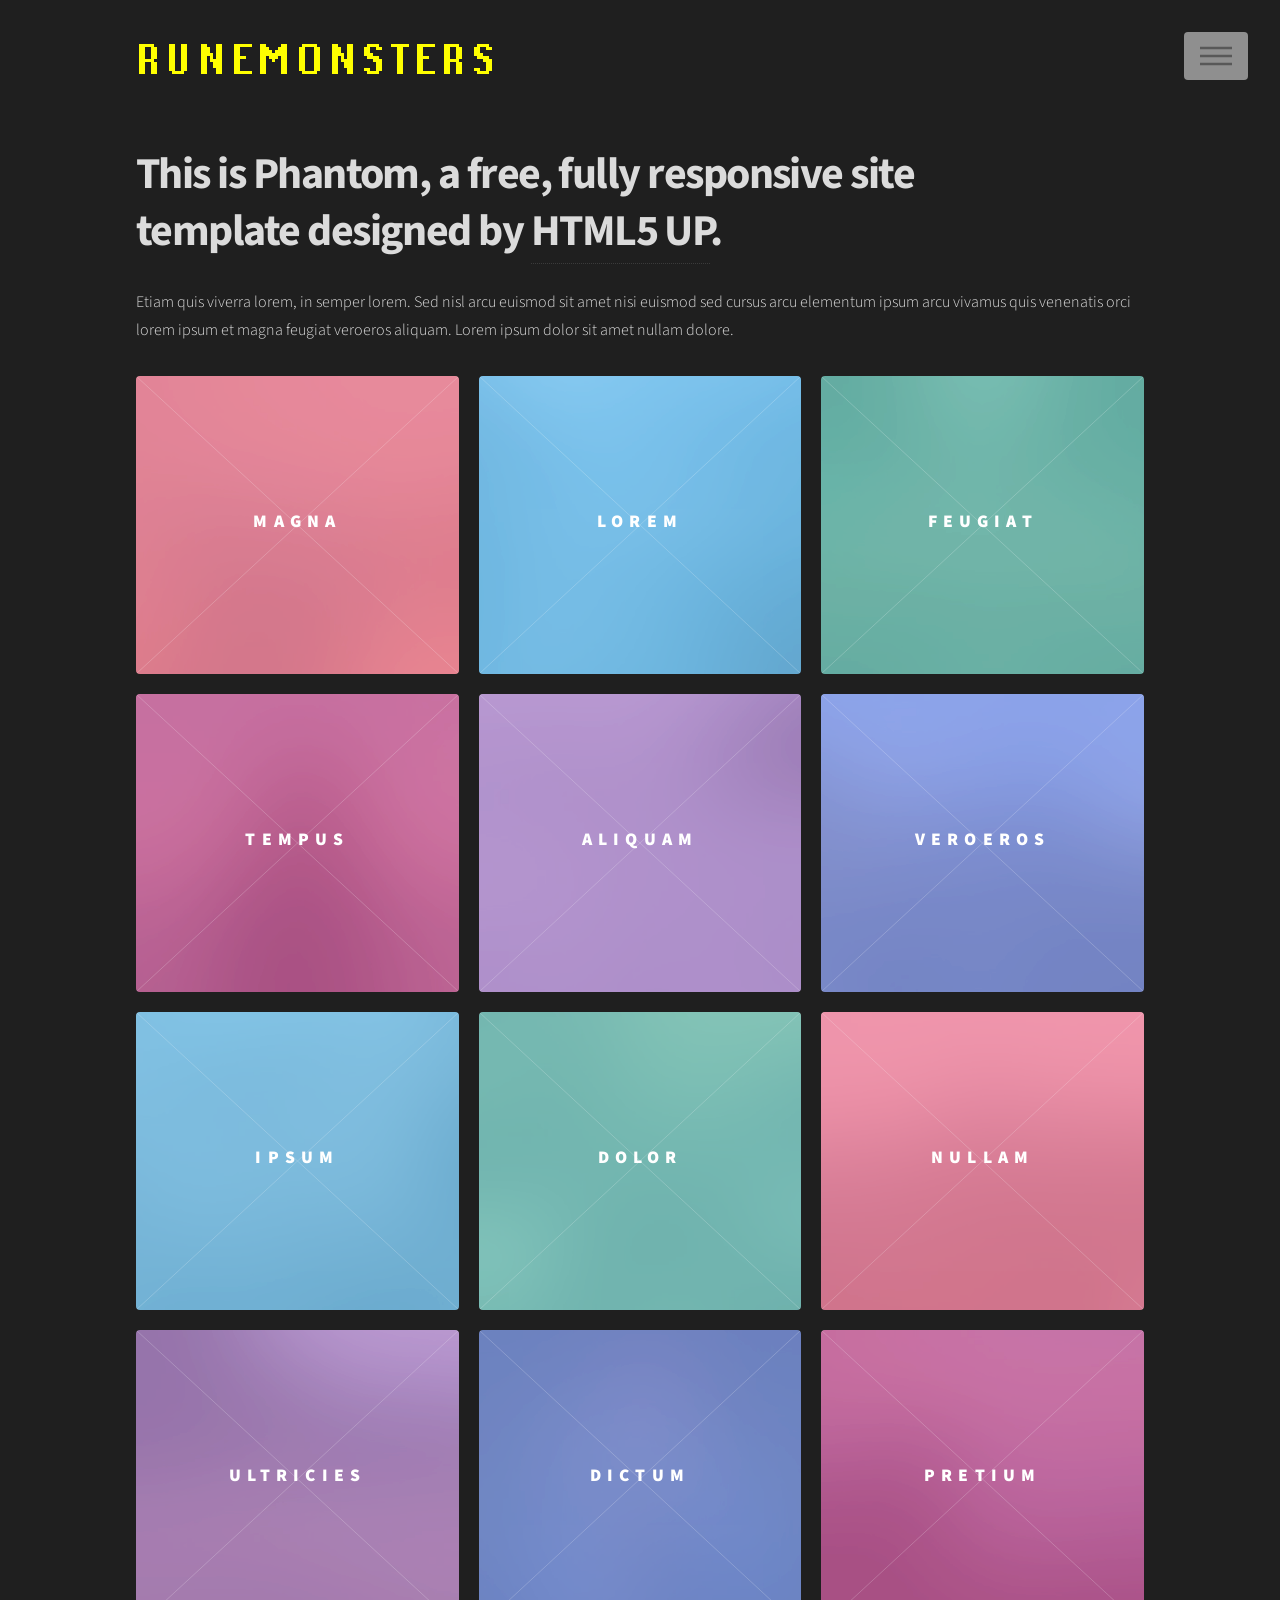
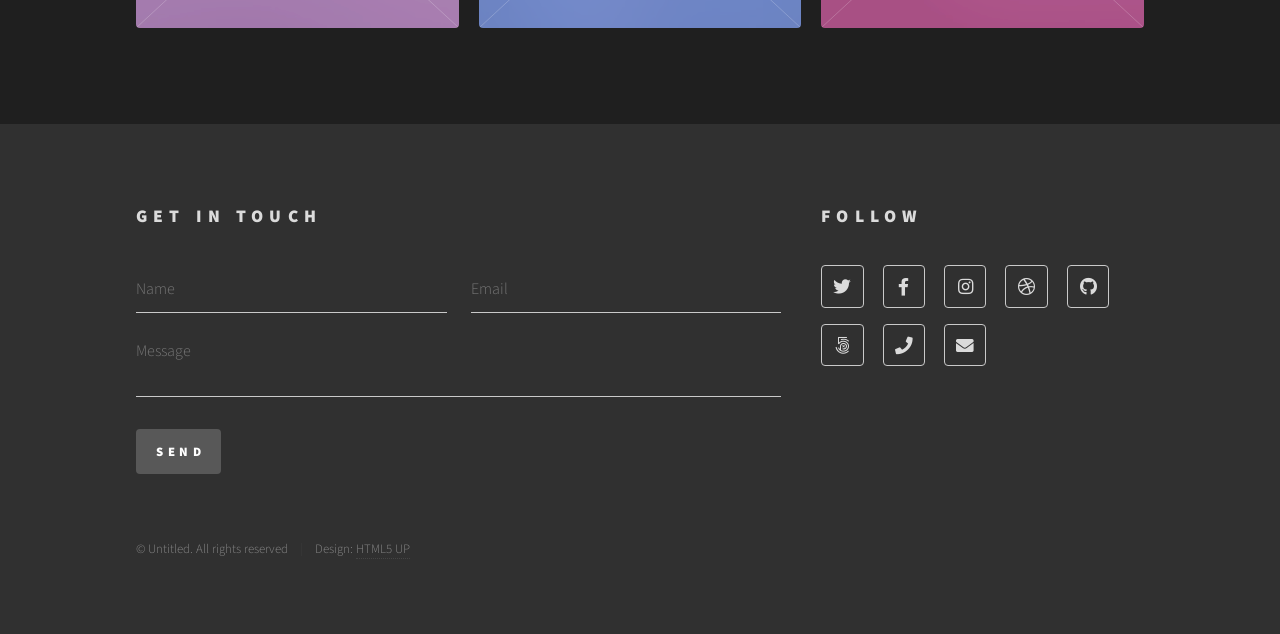
==== cardbrowser.html @ fc9792c1 "test github pages serving without .html extensions" ====
<!DOCTYPE HTML>
<!--
	Phantom by HTML5 UP
	html5up.net | @ajlkn
	Free for personal and commercial use under the CCA 3.0 license (html5up.net/license)
-->
<html>
	<head>
		<title>RuneMonsters OSRS - Cards</title>
		<meta charset="utf-8" />
		<meta name="viewport" content="width=device-width, initial-scale=1, user-scalable=no" />
		<link rel="stylesheet" href="assets/css/main.css" />
		<noscript><link rel="stylesheet" href="assets/css/noscript.css" /></noscript>
	</head>
	<body class="is-preload">
		<!-- Wrapper -->
			<div id="wrapper">

				<!-- Header -->
					<header id="header">
						<div class="inner">

							<!-- Logo -->
								<a href="index.html" class="logo">
									<span class="title">RuneMonsters</span>
								</a>

							<!-- Nav -->
								<nav>
									<ul>
										<li><a href="#menu">Menu</a></li>
									</ul>
								</nav>

						</div>
					</header>

				<!-- Menu -->
					<nav id="menu">
						<h2>Menu</h2>
						<ul>
							<li><a href="index">Home</a></li>
							<li><a href="rulebook">Official Rulebook</a></li>
							<li><a href="cards">Card Browser</a></li>
							<li><a href="generic">Consequat dolor</a></li>
							<li><a href="elements">Elements</a></li>
						</ul>
					</nav>

				<!-- Main -->
					<div id="main">
						<div class="inner">
							<header>
								<h1>This is Phantom, a free, fully responsive site<br />
								template designed by <a href="http://html5up.net">HTML5 UP</a>.</h1>
								<p>Etiam quis viverra lorem, in semper lorem. Sed nisl arcu euismod sit amet nisi euismod sed cursus arcu elementum ipsum arcu vivamus quis venenatis orci lorem ipsum et magna feugiat veroeros aliquam. Lorem ipsum dolor sit amet nullam dolore.</p>
							</header>
							<section class="tiles">
								<article class="style1">
									<span class="image">
										<img src="images/pic01.jpg" alt="" />
									</span>
									<a href="generic.html">
										<h2>Magna</h2>
										<div class="content">
											<p>Sed nisl arcu euismod sit amet nisi lorem etiam dolor veroeros et feugiat.</p>
										</div>
									</a>
								</article>
								<article class="style2">
									<span class="image">
										<img src="images/pic02.jpg" alt="" />
									</span>
									<a href="generic.html">
										<h2>Lorem</h2>
										<div class="content">
											<p>Sed nisl arcu euismod sit amet nisi lorem etiam dolor veroeros et feugiat.</p>
										</div>
									</a>
								</article>
								<article class="style3">
									<span class="image">
										<img src="images/pic03.jpg" alt="" />
									</span>
									<a href="generic.html">
										<h2>Feugiat</h2>
										<div class="content">
											<p>Sed nisl arcu euismod sit amet nisi lorem etiam dolor veroeros et feugiat.</p>
										</div>
									</a>
								</article>
								<article class="style4">
									<span class="image">
										<img src="images/pic04.jpg" alt="" />
									</span>
									<a href="generic.html">
										<h2>Tempus</h2>
										<div class="content">
											<p>Sed nisl arcu euismod sit amet nisi lorem etiam dolor veroeros et feugiat.</p>
										</div>
									</a>
								</article>
								<article class="style5">
									<span class="image">
										<img src="images/pic05.jpg" alt="" />
									</span>
									<a href="generic.html">
										<h2>Aliquam</h2>
										<div class="content">
											<p>Sed nisl arcu euismod sit amet nisi lorem etiam dolor veroeros et feugiat.</p>
										</div>
									</a>
								</article>
								<article class="style6">
									<span class="image">
										<img src="images/pic06.jpg" alt="" />
									</span>
									<a href="generic.html">
										<h2>Veroeros</h2>
										<div class="content">
											<p>Sed nisl arcu euismod sit amet nisi lorem etiam dolor veroeros et feugiat.</p>
										</div>
									</a>
								</article>
								<article class="style2">
									<span class="image">
										<img src="images/pic07.jpg" alt="" />
									</span>
									<a href="generic.html">
										<h2>Ipsum</h2>
										<div class="content">
											<p>Sed nisl arcu euismod sit amet nisi lorem etiam dolor veroeros et feugiat.</p>
										</div>
									</a>
								</article>
								<article class="style3">
									<span class="image">
										<img src="images/pic08.jpg" alt="" />
									</span>
									<a href="generic.html">
										<h2>Dolor</h2>
										<div class="content">
											<p>Sed nisl arcu euismod sit amet nisi lorem etiam dolor veroeros et feugiat.</p>
										</div>
									</a>
								</article>
								<article class="style1">
									<span class="image">
										<img src="images/pic09.jpg" alt="" />
									</span>
									<a href="generic.html">
										<h2>Nullam</h2>
										<div class="content">
											<p>Sed nisl arcu euismod sit amet nisi lorem etiam dolor veroeros et feugiat.</p>
										</div>
									</a>
								</article>
								<article class="style5">
									<span class="image">
										<img src="images/pic10.jpg" alt="" />
									</span>
									<a href="generic.html">
										<h2>Ultricies</h2>
										<div class="content">
											<p>Sed nisl arcu euismod sit amet nisi lorem etiam dolor veroeros et feugiat.</p>
										</div>
									</a>
								</article>
								<article class="style6">
									<span class="image">
										<img src="images/pic11.jpg" alt="" />
									</span>
									<a href="generic.html">
										<h2>Dictum</h2>
										<div class="content">
											<p>Sed nisl arcu euismod sit amet nisi lorem etiam dolor veroeros et feugiat.</p>
										</div>
									</a>
								</article>
								<article class="style4">
									<span class="image">
										<img src="images/pic12.jpg" alt="" />
									</span>
									<a href="generic.html">
										<h2>Pretium</h2>
										<div class="content">
											<p>Sed nisl arcu euismod sit amet nisi lorem etiam dolor veroeros et feugiat.</p>
										</div>
									</a>
								</article>
							</section>
						</div>
					</div>

				<!-- Footer -->
					<footer id="footer">
						<div class="inner">
							<section>
								<h2>Get in touch</h2>
								<form method="post" action="#">
									<div class="fields">
										<div class="field half">
											<input type="text" name="name" id="name" placeholder="Name" />
										</div>
										<div class="field half">
											<input type="email" name="email" id="email" placeholder="Email" />
										</div>
										<div class="field">
											<textarea name="message" id="message" placeholder="Message"></textarea>
										</div>
									</div>
									<ul class="actions">
										<li><input type="submit" value="Send" class="primary" /></li>
									</ul>
								</form>
							</section>
							<section>
								<h2>Follow</h2>
								<ul class="icons">
									<li><a href="#" class="icon brands style2 fa-twitter"><span class="label">Twitter</span></a></li>
									<li><a href="#" class="icon brands style2 fa-facebook-f"><span class="label">Facebook</span></a></li>
									<li><a href="#" class="icon brands style2 fa-instagram"><span class="label">Instagram</span></a></li>
									<li><a href="#" class="icon brands style2 fa-dribbble"><span class="label">Dribbble</span></a></li>
									<li><a href="#" class="icon brands style2 fa-github"><span class="label">GitHub</span></a></li>
									<li><a href="#" class="icon brands style2 fa-500px"><span class="label">500px</span></a></li>
									<li><a href="#" class="icon solid style2 fa-phone"><span class="label">Phone</span></a></li>
									<li><a href="#" class="icon solid style2 fa-envelope"><span class="label">Email</span></a></li>
								</ul>
							</section>
							<ul class="copyright">
								<li>&copy; Untitled. All rights reserved</li><li>Design: <a href="http://html5up.net">HTML5 UP</a></li>
							</ul>
						</div>
					</footer>

			</div>

		<!-- Scripts -->
			<script src="assets/js/jquery.min.js"></script>
			<script src="assets/js/browser.min.js"></script>
			<script src="assets/js/breakpoints.min.js"></script>
			<script src="assets/js/util.js"></script>
			<script src="assets/js/main.js"></script>

	</body>
</html>
---- assets/css/main.css ----
@import url(fontawesome-all.min.css);
@import url("https://fonts.googleapis.com/css?family=Source+Sans+Pro:300,700,900");

@font-face {
  font-family: runescape;
  src: url(../webfonts/runescape.ttf);
}

@font-face {
  font-family: runescapeBold;
  src: url(../webfonts/runescape_bold.ttf);
}

/*
	Phantom by HTML5 UP
	html5up.net | @ajlkn
	Free for personal and commercial use under the CCA 3.0 license (html5up.net/license)
*/

html, body, div, span, applet, object,
iframe, h1, h2, h3, h4, h5, h6, p, blockquote,
pre, a, abbr, acronym, address, big, cite,
code, del, dfn, em, img, ins, kbd, q, s, samp,
small, strike, strong, sub, sup, tt, var, b,
u, i, center, dl, dt, dd, ol, ul, li, fieldset,
form, label, legend, table, caption, tbody,
tfoot, thead, tr, th, td, article, aside,
canvas, details, embed, figure, figcaption,
footer, header, hgroup, menu, nav, output, ruby,
section, summary, time, mark, audio, video {
	margin: 0;
	padding: 0;
	border: 0;
	font-size: 100%;
	font: inherit;
	vertical-align: baseline;}

article, aside, details, figcaption, figure,
footer, header, hgroup, menu, nav, section {
	display: block;}

body {
	line-height: 1;
}

ol, ul {
	list-style: none;
}

blockquote, q {
	quotes: none;
}

	blockquote:before, blockquote:after, q:before, q:after {
		content: '';
		content: none;
	}

table {
	border-collapse: collapse;
	border-spacing: 0;
}

body {
	-webkit-text-size-adjust: none;
}

mark {
	background-color: transparent;
	color: inherit;
}

input::-moz-focus-inner {
	border: 0;
	padding: 0;
}

input, select, textarea {
	-moz-appearance: none;
	-webkit-appearance: none;
	-ms-appearance: none;
	appearance: none;
}

/* Basic */

	@-ms-viewport {
		width: device-width;
	}

	body {
		-ms-overflow-style: scrollbar;
	}

	@media screen and (max-width: 480px) {

		html, body {
			min-width: 320px;
		}

	}

	html {
		box-sizing: border-box;
	}

	*, *:before, *:after {
		box-sizing: inherit;
	}

	body {
		background: #1f1f1f;
	}

		body.is-preload *, body.is-preload *:before, body.is-preload *:after {
			-moz-animation: none !important;
			-webkit-animation: none !important;
			-ms-animation: none !important;
			animation: none !important;
			-moz-transition: none !important;
			-webkit-transition: none !important;
			-ms-transition: none !important;
			transition: none !important;
		}

/* Type */

	body, input, select, textarea {
		/* color: #585858; */
		color: #dbdbdb;
		font-family: "Source Sans Pro", Helvetica, sans-serif;
		font-size: 16pt;
		font-weight: 300;
		line-height: 1.75;
	}

		@media screen and (max-width: 1680px) {

			body, input, select, textarea {
				font-size: 14pt;
			}

		}

		@media screen and (max-width: 1280px) {

			body, input, select, textarea {
				font-size: 12pt;
			}

		}

	a {
		-moz-transition: border-bottom-color 0.2s ease, color 0.2s ease;
		-webkit-transition: border-bottom-color 0.2s ease, color 0.2s ease;
		-ms-transition: border-bottom-color 0.2s ease, color 0.2s ease;
		transition: border-bottom-color 0.2s ease, color 0.2s ease;
		text-decoration: none;
		color: #585858;
		border-bottom: dotted 1px rgba(88, 88, 88, 0.5);
	}

		a:hover {
			border-bottom-color: transparent;
			color: #ffff00 !important;
		}

	strong, b {
		font-weight: 900;
	}

	em, i {
		font-style: italic;
	}

	p {
		margin: 0 0 2em 0;
	}

	h1 {
		font-size: 2.75em;
		font-weight: 700;
		line-height: 1.3;
		margin: 0 0 1em 0;
		letter-spacing: -0.035em;
	}

		h1 a {
			color: inherit;
		}

		@media screen and (max-width: 736px) {

			h1 {
				font-size: 2em;
				margin: 0 0 1em 0;
			}

		}

		@media screen and (max-width: 360px) {

			h1 {
				font-size: 1.75em;
			}

		}

	h2, h3, h4, h5, h6 {
		font-weight: 900;
		line-height: 1.5;
		margin: 0 0 2em 0;
		text-transform: uppercase;
		letter-spacing: 0.35em;
	}

		h2 a, h3 a, h4 a, h5 a, h6 a {
			color: inherit;
		}

	h2 {
		font-size: 1.1em;
	}

	h3 {
		font-size: 1em;
	}

	h4 {
		font-size: 0.8em;
	}

	h5 {
		font-size: 0.8em;
	}

	h6 {
		font-size: 0.8em;
	}

	@media screen and (max-width: 980px) {

		h1 br, h2 br, h3 br, h4 br, h5 br, h6 br {
			display: none;
		}

	}

	@media screen and (max-width: 736px) {

		h2 {
			font-size: 1em;
		}

		h3 {
			font-size: 0.8em;
		}

	}

	sub {
		font-size: 0.8em;
		position: relative;
		top: 0.5em;
	}

	sup {
		font-size: 0.8em;
		position: relative;
		top: -0.5em;
	}

	blockquote {
		border-left: solid 4px #c9c9c9;
		font-style: italic;
		margin: 0 0 2em 0;
		padding: 0.5em 0 0.5em 2em;
	}

	code {
		background: rgba(144, 144, 144, 0.075);
		border-radius: 4px;
		border: solid 1px #c9c9c9;
		font-family: "Courier New", monospace;
		font-size: 0.9em;
		margin: 0 0.25em;
		padding: 0.25em 0.65em;
	}

	pre {
		-webkit-overflow-scrolling: touch;
		font-family: "Courier New", monospace;
		font-size: 0.9em;
		margin: 0 0 2em 0;
	}

		pre code {
			display: block;
			line-height: 1.75;
			padding: 1em 1.5em;
			overflow-x: auto;
		}

	hr {
		border: 0;
		border-bottom: solid 1px #c9c9c9;
		margin: 2em 0;
	}

		hr.major {
			margin: 3em 0;
		}

	.align-left {
		text-align: left;
	}

	.align-center {
		text-align: center;
	}

	.align-right {
		text-align: right;
	}

/* Row */

	.rulebook-contents h1 {
		font-family: runescapeBold;
		color: #ffff00;
		margin-bottom: 0;
	}

	.rulebook-contents h2 {
		font-family: runescape;
		color: #ffff00;
		margin: 0;
		padding: 1em 0 1em;
	}

	.rulebook-contents h3 {
		font-family: runescape;
		color: #ffff00;
		margin: 0;
		padding: 0.5em 0 0.5em;
	}

	.rulebook-contents h4 {
		font-family: runescape;
		color: #ffff00;
		margin: 0;
		padding: 0.5em 0 0.5em;
	}

	.rulebook-contents a {
		color: #ffff00;
	}

	.rulebook-contents a:hover {
		color: #a8a800 !important;
	}

	.nav-col {
		background-color: #303030;
		border-right: 5px solid #dbdbdb;
	}

	@media screen and (max-width: 736px) {
		.rulebook-contents {
			padding: 0 1.25em 0 2.3em !important;
			width: 100% !important;
		}
		.nav-col {
			display: none;
		}
	}

	.nav-col .nav-items {
		margin: 1em 2em;
		top: 2em;
		position: sticky;
	}

	.nav-items li {
		color: #dbdbdb;
		width: 100%;
		height: 100%;
	}

	.nav-items li span {
		display: flex;
	}

	.nav-items li a {
		color: #dbdbdb;
		display: inline-block;
		width: 100%;
	}

	.toggleButton {
		display: inline !important;
		right: 0;
		width: auto !important;
	}

	.sublist {
		margin: 0.5em 0 0 2em;
	}

	.row {
		display: flex;
		flex-wrap: wrap;
		box-sizing: border-box;
		align-items: stretch;
	}

		.row > * {
			box-sizing: border-box;
		}

		.row.gtr-uniform > * > :last-child {
			margin-bottom: 0;
		}

		.row.aln-left {
			justify-content: flex-start;
		}

		.row.aln-center {
			justify-content: center;
		}

		.row.aln-right {
			justify-content: flex-end;
		}

		.row.aln-top {
			align-items: flex-start;
		}

		.row.aln-middle {
			align-items: center;
		}

		.row.aln-bottom {
			align-items: flex-end;
		}

		.row > .imp {
			order: -1;
		}

		.row > .col-1 {
			width: 8.33333%;
		}

		.row > .off-1 {
			margin-left: 8.33333%;
		}

		.row > .col-2 {
			width: 16.66667%;
		}

		.row > .off-2 {
			margin-left: 16.66667%;
		}

		.row > .col-3 {
			width: 25%;
		}

		.row > .off-3 {
			margin-left: 25%;
		}

		.row > .col-4 {
			width: 33.33333%;
		}

		.row > .off-4 {
			margin-left: 33.33333%;
		}

		.row > .col-5 {
			width: 41.66667%;
		}

		.row > .off-5 {
			margin-left: 41.66667%;
		}

		.row > .col-6 {
			width: 50%;
		}

		.row > .off-6 {
			margin-left: 50%;
		}

		.row > .col-7 {
			width: 58.33333%;
		}

		.row > .off-7 {
			margin-left: 58.33333%;
		}

		.row > .col-8 {
			width: 66.66667%;
		}

		.row > .off-8 {
			margin-left: 66.66667%;
		}

		.row > .col-9 {
			width: 75%;
		}

		.row > .off-9 {
			margin-left: 75%;
		}

		.row > .col-10 {
			width: 83.33333%;
		}

		.row > .off-10 {
			margin-left: 83.33333%;
		}

		.row > .col-11 {
			width: 91.66667%;
		}

		.row > .off-11 {
			margin-left: 91.66667%;
		}

		.row > .col-12 {
			width: 100%;
		}

		.row > .off-12 {
			margin-left: 100%;
		}

		.row.gtr-0 {
			margin-top: 0;
			margin-left: 0em;
		}

			.row.gtr-0 > * {
				padding: 0 0 0 0em;
			}

			.row.gtr-0.gtr-uniform {
				margin-top: 0em;
			}

				.row.gtr-0.gtr-uniform > * {
					padding-top: 0em;
				}

		.row.gtr-25 {
			margin-top: 0;
			margin-left: -0.5em;
		}

			.row.gtr-25 > * {
				padding: 0 0 0 0.5em;
			}

			.row.gtr-25.gtr-uniform {
				margin-top: -0.5em;
			}

				.row.gtr-25.gtr-uniform > * {
					padding-top: 0.5em;
				}

		.row.gtr-50 {
			margin-top: 0;
			margin-left: -1em;
		}

			.row.gtr-50 > * {
				padding: 0 0 0 1em;
			}

			.row.gtr-50.gtr-uniform {
				margin-top: -1em;
			}

				.row.gtr-50.gtr-uniform > * {
					padding-top: 1em;
				}

		.row {
			margin-top: 0;
			margin-left: -2em;
		}

			.row > * {
				padding: 0 0 0 2em;
			}

			.row.gtr-uniform {
				margin-top: -2em;
			}

				.row.gtr-uniform > * {
					padding-top: 2em;
				}

		.row.gtr-150 {
			margin-top: 0;
			margin-left: -3em;
		}

			.row.gtr-150 > * {
				padding: 0 0 0 3em;
			}

			.row.gtr-150.gtr-uniform {
				margin-top: -3em;
			}

				.row.gtr-150.gtr-uniform > * {
					padding-top: 3em;
				}

		.row.gtr-200 {
			margin-top: 0;
			margin-left: -4em;
		}

			.row.gtr-200 > * {
				padding: 0 0 0 4em;
			}

			.row.gtr-200.gtr-uniform {
				margin-top: -4em;
			}

				.row.gtr-200.gtr-uniform > * {
					padding-top: 4em;
				}

		@media screen and (max-width: 1680px) {

			.row {
				display: flex;
				flex-wrap: wrap;
				box-sizing: border-box;
				align-items: stretch;
			}

				.row > * {
					box-sizing: border-box;
				}

				.row.gtr-uniform > * > :last-child {
					margin-bottom: 0;
				}

				.row.aln-left {
					justify-content: flex-start;
				}

				.row.aln-center {
					justify-content: center;
				}

				.row.aln-right {
					justify-content: flex-end;
				}

				.row.aln-top {
					align-items: flex-start;
				}

				.row.aln-middle {
					align-items: center;
				}

				.row.aln-bottom {
					align-items: flex-end;
				}

				.row > .imp-xlarge {
					order: -1;
				}

				.row > .col-1-xlarge {
					width: 8.33333%;
				}

				.row > .off-1-xlarge {
					margin-left: 8.33333%;
				}

				.row > .col-2-xlarge {
					width: 16.66667%;
				}

				.row > .off-2-xlarge {
					margin-left: 16.66667%;
				}

				.row > .col-3-xlarge {
					width: 25%;
				}

				.row > .off-3-xlarge {
					margin-left: 25%;
				}

				.row > .col-4-xlarge {
					width: 33.33333%;
				}

				.row > .off-4-xlarge {
					margin-left: 33.33333%;
				}

				.row > .col-5-xlarge {
					width: 41.66667%;
				}

				.row > .off-5-xlarge {
					margin-left: 41.66667%;
				}

				.row > .col-6-xlarge {
					width: 50%;
				}

				.row > .off-6-xlarge {
					margin-left: 50%;
				}

				.row > .col-7-xlarge {
					width: 58.33333%;
				}

				.row > .off-7-xlarge {
					margin-left: 58.33333%;
				}

				.row > .col-8-xlarge {
					width: 66.66667%;
				}

				.row > .off-8-xlarge {
					margin-left: 66.66667%;
				}

				.row > .col-9-xlarge {
					width: 75%;
				}

				.row > .off-9-xlarge {
					margin-left: 75%;
				}

				.row > .col-10-xlarge {
					width: 83.33333%;
				}

				.row > .off-10-xlarge {
					margin-left: 83.33333%;
				}

				.row > .col-11-xlarge {
					width: 91.66667%;
				}

				.row > .off-11-xlarge {
					margin-left: 91.66667%;
				}

				.row > .col-12-xlarge {
					width: 100%;
				}

				.row > .off-12-xlarge {
					margin-left: 100%;
				}

				.row.gtr-0 {
					margin-top: 0;
					margin-left: 0em;
				}

					.row.gtr-0 > * {
						padding: 0 0 0 0em;
					}

					.row.gtr-0.gtr-uniform {
						margin-top: 0em;
					}

						.row.gtr-0.gtr-uniform > * {
							padding-top: 0em;
						}

				.row.gtr-25 {
					margin-top: 0;
					margin-left: -0.5em;
				}

					.row.gtr-25 > * {
						padding: 0 0 0 0.5em;
					}

					.row.gtr-25.gtr-uniform {
						margin-top: -0.5em;
					}

						.row.gtr-25.gtr-uniform > * {
							padding-top: 0.5em;
						}

				.row.gtr-50 {
					margin-top: 0;
					margin-left: -1em;
				}

					.row.gtr-50 > * {
						padding: 0 0 0 1em;
					}

					.row.gtr-50.gtr-uniform {
						margin-top: -1em;
					}

						.row.gtr-50.gtr-uniform > * {
							padding-top: 1em;
						}

				.row {
					margin-top: 0;
					margin-left: -2em;
				}

					.row > * {
						padding: 0 0 0 2em;
					}

					.row.gtr-uniform {
						margin-top: -2em;
					}

						.row.gtr-uniform > * {
							padding-top: 2em;
						}

				.row.gtr-150 {
					margin-top: 0;
					margin-left: -3em;
				}

					.row.gtr-150 > * {
						padding: 0 0 0 3em;
					}

					.row.gtr-150.gtr-uniform {
						margin-top: -3em;
					}

						.row.gtr-150.gtr-uniform > * {
							padding-top: 3em;
						}

				.row.gtr-200 {
					margin-top: 0;
					margin-left: -4em;
				}

					.row.gtr-200 > * {
						padding: 0 0 0 4em;
					}

					.row.gtr-200.gtr-uniform {
						margin-top: -4em;
					}

						.row.gtr-200.gtr-uniform > * {
							padding-top: 4em;
						}

		}

		@media screen and (max-width: 1280px) {

			.row {
				display: flex;
				flex-wrap: wrap;
				box-sizing: border-box;
				align-items: stretch;
			}

				.row > * {
					box-sizing: border-box;
				}

				.row.gtr-uniform > * > :last-child {
					margin-bottom: 0;
				}

				.row.aln-left {
					justify-content: flex-start;
				}

				.row.aln-center {
					justify-content: center;
				}

				.row.aln-right {
					justify-content: flex-end;
				}

				.row.aln-top {
					align-items: flex-start;
				}

				.row.aln-middle {
					align-items: center;
				}

				.row.aln-bottom {
					align-items: flex-end;
				}

				.row > .imp-large {
					order: -1;
				}

				.row > .col-1-large {
					width: 8.33333%;
				}

				.row > .off-1-large {
					margin-left: 8.33333%;
				}

				.row > .col-2-large {
					width: 16.66667%;
				}

				.row > .off-2-large {
					margin-left: 16.66667%;
				}

				.row > .col-3-large {
					width: 25%;
				}

				.row > .off-3-large {
					margin-left: 25%;
				}

				.row > .col-4-large {
					width: 33.33333%;
				}

				.row > .off-4-large {
					margin-left: 33.33333%;
				}

				.row > .col-5-large {
					width: 41.66667%;
				}

				.row > .off-5-large {
					margin-left: 41.66667%;
				}

				.row > .col-6-large {
					width: 50%;
				}

				.row > .off-6-large {
					margin-left: 50%;
				}

				.row > .col-7-large {
					width: 58.33333%;
				}

				.row > .off-7-large {
					margin-left: 58.33333%;
				}

				.row > .col-8-large {
					width: 66.66667%;
				}

				.row > .off-8-large {
					margin-left: 66.66667%;
				}

				.row > .col-9-large {
					width: 75%;
				}

				.row > .off-9-large {
					margin-left: 75%;
				}

				.row > .col-10-large {
					width: 83.33333%;
				}

				.row > .off-10-large {
					margin-left: 83.33333%;
				}

				.row > .col-11-large {
					width: 91.66667%;
				}

				.row > .off-11-large {
					margin-left: 91.66667%;
				}

				.row > .col-12-large {
					width: 100%;
				}

				.row > .off-12-large {
					margin-left: 100%;
				}

				.row.gtr-0 {
					margin-top: 0;
					margin-left: 0em;
				}

					.row.gtr-0 > * {
						padding: 0 0 0 0em;
					}

					.row.gtr-0.gtr-uniform {
						margin-top: 0em;
					}

						.row.gtr-0.gtr-uniform > * {
							padding-top: 0em;
						}

				.row.gtr-25 {
					margin-top: 0;
					margin-left: -0.5em;
				}

					.row.gtr-25 > * {
						padding: 0 0 0 0.5em;
					}

					.row.gtr-25.gtr-uniform {
						margin-top: -0.5em;
					}

						.row.gtr-25.gtr-uniform > * {
							padding-top: 0.5em;
						}

				.row.gtr-50 {
					margin-top: 0;
					margin-left: -1em;
				}

					.row.gtr-50 > * {
						padding: 0 0 0 1em;
					}

					.row.gtr-50.gtr-uniform {
						margin-top: -1em;
					}

						.row.gtr-50.gtr-uniform > * {
							padding-top: 1em;
						}

				.row {
					margin-top: 0;
					margin-left: -2em;
				}

					.row > * {
						padding: 0 0 0 2em;
					}

					.row.gtr-uniform {
						margin-top: -2em;
					}

						.row.gtr-uniform > * {
							padding-top: 2em;
						}

				.row.gtr-150 {
					margin-top: 0;
					margin-left: -3em;
				}

					.row.gtr-150 > * {
						padding: 0 0 0 3em;
					}

					.row.gtr-150.gtr-uniform {
						margin-top: -3em;
					}

						.row.gtr-150.gtr-uniform > * {
							padding-top: 3em;
						}

				.row.gtr-200 {
					margin-top: 0;
					margin-left: -4em;
				}

					.row.gtr-200 > * {
						padding: 0 0 0 4em;
					}

					.row.gtr-200.gtr-uniform {
						margin-top: -4em;
					}

						.row.gtr-200.gtr-uniform > * {
							padding-top: 4em;
						}

		}

		@media screen and (max-width: 980px) {

			.row {
				display: flex;
				flex-wrap: wrap;
				box-sizing: border-box;
				align-items: stretch;
			}

				.row > * {
					box-sizing: border-box;
				}

				.row.gtr-uniform > * > :last-child {
					margin-bottom: 0;
				}

				.row.aln-left {
					justify-content: flex-start;
				}

				.row.aln-center {
					justify-content: center;
				}

				.row.aln-right {
					justify-content: flex-end;
				}

				.row.aln-top {
					align-items: flex-start;
				}

				.row.aln-middle {
					align-items: center;
				}

				.row.aln-bottom {
					align-items: flex-end;
				}

				.row > .imp-medium {
					order: -1;
				}

				.row > .col-1-medium {
					width: 8.33333%;
				}

				.row > .off-1-medium {
					margin-left: 8.33333%;
				}

				.row > .col-2-medium {
					width: 16.66667%;
				}

				.row > .off-2-medium {
					margin-left: 16.66667%;
				}

				.row > .col-3-medium {
					width: 25%;
				}

				.row > .off-3-medium {
					margin-left: 25%;
				}

				.row > .col-4-medium {
					width: 33.33333%;
				}

				.row > .off-4-medium {
					margin-left: 33.33333%;
				}

				.row > .col-5-medium {
					width: 41.66667%;
				}

				.row > .off-5-medium {
					margin-left: 41.66667%;
				}

				.row > .col-6-medium {
					width: 50%;
				}

				.row > .off-6-medium {
					margin-left: 50%;
				}

				.row > .col-7-medium {
					width: 58.33333%;
				}

				.row > .off-7-medium {
					margin-left: 58.33333%;
				}

				.row > .col-8-medium {
					width: 66.66667%;
				}

				.row > .off-8-medium {
					margin-left: 66.66667%;
				}

				.row > .col-9-medium {
					width: 75%;
				}

				.row > .off-9-medium {
					margin-left: 75%;
				}

				.row > .col-10-medium {
					width: 83.33333%;
				}

				.row > .off-10-medium {
					margin-left: 83.33333%;
				}

				.row > .col-11-medium {
					width: 91.66667%;
				}

				.row > .off-11-medium {
					margin-left: 91.66667%;
				}

				.row > .col-12-medium {
					width: 100%;
				}

				.row > .off-12-medium {
					margin-left: 100%;
				}

				.row.gtr-0 {
					margin-top: 0;
					margin-left: 0em;
				}

					.row.gtr-0 > * {
						padding: 0 0 0 0em;
					}

					.row.gtr-0.gtr-uniform {
						margin-top: 0em;
					}

						.row.gtr-0.gtr-uniform > * {
							padding-top: 0em;
						}

				.row.gtr-25 {
					margin-top: 0;
					margin-left: -0.375em;
				}

					.row.gtr-25 > * {
						padding: 0 0 0 0.375em;
					}

					.row.gtr-25.gtr-uniform {
						margin-top: -0.375em;
					}

						.row.gtr-25.gtr-uniform > * {
							padding-top: 0.375em;
						}

				.row.gtr-50 {
					margin-top: 0;
					margin-left: -0.75em;
				}

					.row.gtr-50 > * {
						padding: 0 0 0 0.75em;
					}

					.row.gtr-50.gtr-uniform {
						margin-top: -0.75em;
					}

						.row.gtr-50.gtr-uniform > * {
							padding-top: 0.75em;
						}

				.row {
					margin-top: 0;
					margin-left: -1.5em;
				}

					.row > * {
						padding: 0 0 0 1.5em;
					}

					.row.gtr-uniform {
						margin-top: -1.5em;
					}

						.row.gtr-uniform > * {
							padding-top: 1.5em;
						}

				.row.gtr-150 {
					margin-top: 0;
					margin-left: -2.25em;
				}

					.row.gtr-150 > * {
						padding: 0 0 0 2.25em;
					}

					.row.gtr-150.gtr-uniform {
						margin-top: -2.25em;
					}

						.row.gtr-150.gtr-uniform > * {
							padding-top: 2.25em;
						}

				.row.gtr-200 {
					margin-top: 0;
					margin-left: -3em;
				}

					.row.gtr-200 > * {
						padding: 0 0 0 3em;
					}

					.row.gtr-200.gtr-uniform {
						margin-top: -3em;
					}

						.row.gtr-200.gtr-uniform > * {
							padding-top: 3em;
						}

		}

		@media screen and (max-width: 736px) {

			.row {
				display: flex;
				flex-wrap: wrap;
				box-sizing: border-box;
				align-items: stretch;
			}

				.row > * {
					box-sizing: border-box;
				}

				.row.gtr-uniform > * > :last-child {
					margin-bottom: 0;
				}

				.row.aln-left {
					justify-content: flex-start;
				}

				.row.aln-center {
					justify-content: center;
				}

				.row.aln-right {
					justify-content: flex-end;
				}

				.row.aln-top {
					align-items: flex-start;
				}

				.row.aln-middle {
					align-items: center;
				}

				.row.aln-bottom {
					align-items: flex-end;
				}

				.row > .imp-small {
					order: -1;
				}

				.row > .col-1-small {
					width: 8.33333%;
				}

				.row > .off-1-small {
					margin-left: 8.33333%;
				}

				.row > .col-2-small {
					width: 16.66667%;
				}

				.row > .off-2-small {
					margin-left: 16.66667%;
				}

				.row > .col-3-small {
					width: 25%;
				}

				.row > .off-3-small {
					margin-left: 25%;
				}

				.row > .col-4-small {
					width: 33.33333%;
				}

				.row > .off-4-small {
					margin-left: 33.33333%;
				}

				.row > .col-5-small {
					width: 41.66667%;
				}

				.row > .off-5-small {
					margin-left: 41.66667%;
				}

				.row > .col-6-small {
					width: 50%;
				}

				.row > .off-6-small {
					margin-left: 50%;
				}

				.row > .col-7-small {
					width: 58.33333%;
				}

				.row > .off-7-small {
					margin-left: 58.33333%;
				}

				.row > .col-8-small {
					width: 66.66667%;
				}

				.row > .off-8-small {
					margin-left: 66.66667%;
				}

				.row > .col-9-small {
					width: 75%;
				}

				.row > .off-9-small {
					margin-left: 75%;
				}

				.row > .col-10-small {
					width: 83.33333%;
				}

				.row > .off-10-small {
					margin-left: 83.33333%;
				}

				.row > .col-11-small {
					width: 91.66667%;
				}

				.row > .off-11-small {
					margin-left: 91.66667%;
				}

				.row > .col-12-small {
					width: 100%;
				}

				.row > .off-12-small {
					margin-left: 100%;
				}

				.row.gtr-0 {
					margin-top: 0;
					margin-left: 0em;
				}

					.row.gtr-0 > * {
						padding: 0 0 0 0em;
					}

					.row.gtr-0.gtr-uniform {
						margin-top: 0em;
					}

						.row.gtr-0.gtr-uniform > * {
							padding-top: 0em;
						}

				.row.gtr-25 {
					margin-top: 0;
					margin-left: -0.25em;
				}

					.row.gtr-25 > * {
						padding: 0 0 0 0.25em;
					}

					.row.gtr-25.gtr-uniform {
						margin-top: -0.25em;
					}

						.row.gtr-25.gtr-uniform > * {
							padding-top: 0.25em;
						}

				.row.gtr-50 {
					margin-top: 0;
					margin-left: -0.5em;
				}

					.row.gtr-50 > * {
						padding: 0 0 0 0.5em;
					}

					.row.gtr-50.gtr-uniform {
						margin-top: -0.5em;
					}

						.row.gtr-50.gtr-uniform > * {
							padding-top: 0.5em;
						}

				.row {
					margin-top: 0;
					margin-left: -1em;
				}

					.row > * {
						padding: 0 0 0 1em;
					}

					.row.gtr-uniform {
						margin-top: -1em;
					}

						.row.gtr-uniform > * {
							padding-top: 1em;
						}

				.row.gtr-150 {
					margin-top: 0;
					margin-left: -1.5em;
				}

					.row.gtr-150 > * {
						padding: 0 0 0 1.5em;
					}

					.row.gtr-150.gtr-uniform {
						margin-top: -1.5em;
					}

						.row.gtr-150.gtr-uniform > * {
							padding-top: 1.5em;
						}

				.row.gtr-200 {
					margin-top: 0;
					margin-left: -2em;
				}

					.row.gtr-200 > * {
						padding: 0 0 0 2em;
					}

					.row.gtr-200.gtr-uniform {
						margin-top: -2em;
					}

						.row.gtr-200.gtr-uniform > * {
							padding-top: 2em;
						}

		}

		@media screen and (max-width: 480px) {

			.row {
				display: flex;
				flex-wrap: wrap;
				box-sizing: border-box;
				align-items: stretch;
			}

				.row > * {
					box-sizing: border-box;
				}

				.row.gtr-uniform > * > :last-child {
					margin-bottom: 0;
				}

				.row.aln-left {
					justify-content: flex-start;
				}

				.row.aln-center {
					justify-content: center;
				}

				.row.aln-right {
					justify-content: flex-end;
				}

				.row.aln-top {
					align-items: flex-start;
				}

				.row.aln-middle {
					align-items: center;
				}

				.row.aln-bottom {
					align-items: flex-end;
				}

				.row > .imp-xsmall {
					order: -1;
				}

				.row > .col-1-xsmall {
					width: 8.33333%;
				}

				.row > .off-1-xsmall {
					margin-left: 8.33333%;
				}

				.row > .col-2-xsmall {
					width: 16.66667%;
				}

				.row > .off-2-xsmall {
					margin-left: 16.66667%;
				}

				.row > .col-3-xsmall {
					width: 25%;
				}

				.row > .off-3-xsmall {
					margin-left: 25%;
				}

				.row > .col-4-xsmall {
					width: 33.33333%;
				}

				.row > .off-4-xsmall {
					margin-left: 33.33333%;
				}

				.row > .col-5-xsmall {
					width: 41.66667%;
				}

				.row > .off-5-xsmall {
					margin-left: 41.66667%;
				}

				.row > .col-6-xsmall {
					width: 50%;
				}

				.row > .off-6-xsmall {
					margin-left: 50%;
				}

				.row > .col-7-xsmall {
					width: 58.33333%;
				}

				.row > .off-7-xsmall {
					margin-left: 58.33333%;
				}

				.row > .col-8-xsmall {
					width: 66.66667%;
				}

				.row > .off-8-xsmall {
					margin-left: 66.66667%;
				}

				.row > .col-9-xsmall {
					width: 75%;
				}

				.row > .off-9-xsmall {
					margin-left: 75%;
				}

				.row > .col-10-xsmall {
					width: 83.33333%;
				}

				.row > .off-10-xsmall {
					margin-left: 83.33333%;
				}

				.row > .col-11-xsmall {
					width: 91.66667%;
				}

				.row > .off-11-xsmall {
					margin-left: 91.66667%;
				}

				.row > .col-12-xsmall {
					width: 100%;
				}

				.row > .off-12-xsmall {
					margin-left: 100%;
				}

				.row.gtr-0 {
					margin-top: 0;
					margin-left: 0em;
				}

					.row.gtr-0 > * {
						padding: 0 0 0 0em;
					}

					.row.gtr-0.gtr-uniform {
						margin-top: 0em;
					}

						.row.gtr-0.gtr-uniform > * {
							padding-top: 0em;
						}

				.row.gtr-25 {
					margin-top: 0;
					margin-left: -0.25em;
				}

					.row.gtr-25 > * {
						padding: 0 0 0 0.25em;
					}

					.row.gtr-25.gtr-uniform {
						margin-top: -0.25em;
					}

						.row.gtr-25.gtr-uniform > * {
							padding-top: 0.25em;
						}

				.row.gtr-50 {
					margin-top: 0;
					margin-left: -0.5em;
				}

					.row.gtr-50 > * {
						padding: 0 0 0 0.5em;
					}

					.row.gtr-50.gtr-uniform {
						margin-top: -0.5em;
					}

						.row.gtr-50.gtr-uniform > * {
							padding-top: 0.5em;
						}

				.row {
					margin-top: 0;
					margin-left: -1em;
				}

					.row > * {
						padding: 0 0 0 1em;
					}

					.row.gtr-uniform {
						margin-top: -1em;
					}

						.row.gtr-uniform > * {
							padding-top: 1em;
						}

				.row.gtr-150 {
					margin-top: 0;
					margin-left: -1.5em;
				}

					.row.gtr-150 > * {
						padding: 0 0 0 1.5em;
					}

					.row.gtr-150.gtr-uniform {
						margin-top: -1.5em;
					}

						.row.gtr-150.gtr-uniform > * {
							padding-top: 1.5em;
						}

				.row.gtr-200 {
					margin-top: 0;
					margin-left: -2em;
				}

					.row.gtr-200 > * {
						padding: 0 0 0 2em;
					}

					.row.gtr-200.gtr-uniform {
						margin-top: -2em;
					}

						.row.gtr-200.gtr-uniform > * {
							padding-top: 2em;
						}

		}

/* Section/Article */

	section.special, article.special {
		text-align: center;
	}

	header p {
		margin-top: -1em;
	}

	@media screen and (max-width: 736px) {

		header p {
			margin-top: 0;
		}

	}

/* Icon */

	.icon {
		text-decoration: none;
		border-bottom: none;
		position: relative;
	}

		.icon:before {
			-moz-osx-font-smoothing: grayscale;
			-webkit-font-smoothing: antialiased;
			display: inline-block;
			font-style: normal;
			font-variant: normal;
			text-rendering: auto;
			line-height: 1;
			text-transform: none !important;
			font-family: 'Font Awesome 5 Free';
			font-weight: 400;
		}

		.icon > .label {
			display: none;
		}

		.icon:before {
			line-height: inherit;
		}

		.icon.solid:before {
			font-weight: 900;
		}

		.icon.brands:before {
			font-family: 'Font Awesome 5 Brands';
		}

		.icon.style2 {
			-moz-transition: background-color 0.2s ease-in-out, color 0.2s ease-in-out, border-color 0.2s ease-in-out;
			-webkit-transition: background-color 0.2s ease-in-out, color 0.2s ease-in-out, border-color 0.2s ease-in-out;
			-ms-transition: background-color 0.2s ease-in-out, color 0.2s ease-in-out, border-color 0.2s ease-in-out;
			transition: background-color 0.2s ease-in-out, color 0.2s ease-in-out, border-color 0.2s ease-in-out;
			background-color: transparent;
			border: solid 1px #c9c9c9;
			border-radius: 4px;
			width: 2.65em;
			height: 2.65em;
			display: inline-block;
			text-align: center;
			line-height: 2.65em;
			color: inherit;
		}

			.icon.style2:before {
				font-size: 1.1em;
			}

			.icon.style2:hover {
				color: #ffff00;
				border-color: #ffff00;
			}

			.icon.style2:active {
				background-color: rgba(255, 255, 0, 0.1);
			}

/* List */

	ol {
		list-style: decimal;
		margin: 0 0 2em 0;
		padding-left: 1.25em;
	}

		ol li {
			padding-left: 0.25em;
		}

	ul {
		list-style: disc;
		margin: 0 0 2em 0;
		padding-left: 1em;
	}

		ul li {
			padding-left: 0.5em;
		}

		ul.alt {
			list-style: none;
			padding-left: 0;
		}

			ul.alt li {
				border-top: solid 1px #c9c9c9;
				padding: 0.5em 0;
			}

				ul.alt li:first-child {
					border-top: 0;
					padding-top: 0;
				}

	dl {
		margin: 0 0 2em 0;
	}

		dl dt {
			display: block;
			font-weight: 900;
			margin: 0 0 1em 0;
		}

		dl dd {
			margin-left: 2em;
		}

/* Actions */

	ul.actions {
		display: -moz-flex;
		display: -webkit-flex;
		display: -ms-flex;
		display: flex;
		cursor: default;
		list-style: none;
		margin-left: -1em;
		padding-left: 0;
	}

		ul.actions li {
			padding: 0 0 0 1em;
			vertical-align: middle;
		}

		ul.actions.special {
			-moz-justify-content: center;
			-webkit-justify-content: center;
			-ms-justify-content: center;
			justify-content: center;
			width: 100%;
			margin-left: 0;
		}

			ul.actions.special li:first-child {
				padding-left: 0;
			}

		ul.actions.stacked {
			-moz-flex-direction: column;
			-webkit-flex-direction: column;
			-ms-flex-direction: column;
			flex-direction: column;
			margin-left: 0;
		}

			ul.actions.stacked li {
				padding: 1.3em 0 0 0;
			}

				ul.actions.stacked li:first-child {
					padding-top: 0;
				}

		ul.actions.fit {
			width: calc(100% + 1em);
		}

			ul.actions.fit li {
				-moz-flex-grow: 1;
				-webkit-flex-grow: 1;
				-ms-flex-grow: 1;
				flex-grow: 1;
				-moz-flex-shrink: 1;
				-webkit-flex-shrink: 1;
				-ms-flex-shrink: 1;
				flex-shrink: 1;
				width: 100%;
			}

				ul.actions.fit li > * {
					width: 100%;
				}

			ul.actions.fit.stacked {
				width: 100%;
			}

		@media screen and (max-width: 480px) {

			ul.actions:not(.fixed) {
				-moz-flex-direction: column;
				-webkit-flex-direction: column;
				-ms-flex-direction: column;
				flex-direction: column;
				margin-left: 0;
				width: 100% !important;
			}

				ul.actions:not(.fixed) li {
					-moz-flex-grow: 1;
					-webkit-flex-grow: 1;
					-ms-flex-grow: 1;
					flex-grow: 1;
					-moz-flex-shrink: 1;
					-webkit-flex-shrink: 1;
					-ms-flex-shrink: 1;
					flex-shrink: 1;
					padding: 1em 0 0 0;
					text-align: center;
					width: 100%;
				}

					ul.actions:not(.fixed) li > * {
						width: 100%;
					}

					ul.actions:not(.fixed) li:first-child {
						padding-top: 0;
					}

					ul.actions:not(.fixed) li input[type="submit"],
					ul.actions:not(.fixed) li input[type="reset"],
					ul.actions:not(.fixed) li input[type="button"],
					ul.actions:not(.fixed) li button,
					ul.actions:not(.fixed) li .button {
						width: 100%;
					}

						ul.actions:not(.fixed) li input[type="submit"].icon:before,
						ul.actions:not(.fixed) li input[type="reset"].icon:before,
						ul.actions:not(.fixed) li input[type="button"].icon:before,
						ul.actions:not(.fixed) li button.icon:before,
						ul.actions:not(.fixed) li .button.icon:before {
							margin-left: -0.5rem;
						}

		}

/* Icons */

	ul.icons {
		cursor: default;
		list-style: none;
		padding-left: 0;
		margin: -1em 0 2em -1em;
	}

		ul.icons li {
			display: inline-block;
			padding: 1em 0 0 1em;
		}

/* Form */

	form {
		margin: 0 0 2em 0;
		overflow-x: hidden;
	}

		form > :last-child {
			margin-bottom: 0;
		}

		form > .fields {
			display: -moz-flex;
			display: -webkit-flex;
			display: -ms-flex;
			display: flex;
			-moz-flex-wrap: wrap;
			-webkit-flex-wrap: wrap;
			-ms-flex-wrap: wrap;
			flex-wrap: wrap;
			width: calc(100% + 3em);
			margin: -1.5em 0 2em -1.5em;
		}

			form > .fields > .field {
				-moz-flex-grow: 0;
				-webkit-flex-grow: 0;
				-ms-flex-grow: 0;
				flex-grow: 0;
				-moz-flex-shrink: 0;
				-webkit-flex-shrink: 0;
				-ms-flex-shrink: 0;
				flex-shrink: 0;
				padding: 1.5em 0 0 1.5em;
				width: calc(100% - 1.5em);
			}

				form > .fields > .field.half {
					width: calc(50% - 0.75em);
				}

				form > .fields > .field.third {
					width: calc(100%/3 - 0.5em);
				}

				form > .fields > .field.quarter {
					width: calc(25% - 0.375em);
				}

		@media screen and (max-width: 480px) {

			form > .fields {
				width: calc(100% + 3em);
				margin: -1.5em 0 2em -1.5em;
			}

				form > .fields > .field {
					padding: 1.5em 0 0 1.5em;
					width: calc(100% - 1.5em);
				}

					form > .fields > .field.half {
						width: calc(100% - 1.5em);
					}

					form > .fields > .field.third {
						width: calc(100% - 1.5em);
					}

					form > .fields > .field.quarter {
						width: calc(100% - 1.5em);
					}

		}

	label {
		display: block;
		font-size: 0.9em;
		font-weight: 900;
		margin: 0 0 1em 0;
	}

	input[type="text"],
	input[type="password"],
	input[type="email"],
	input[type="tel"],
	select,
	textarea {
		-moz-appearance: none;
		-webkit-appearance: none;
		-ms-appearance: none;
		appearance: none;
		background-color: transparent;
		border: none;
		border-radius: 0;
		border-bottom: solid 1px #c9c9c9;
		color: inherit;
		display: block;
		outline: 0;
		padding: 0;
		text-decoration: none;
		width: 100%;
	}

		input[type="text"]:invalid,
		input[type="password"]:invalid,
		input[type="email"]:invalid,
		input[type="tel"]:invalid,
		select:invalid,
		textarea:invalid {
			box-shadow: none;
		}

		input[type="text"]:focus,
		input[type="password"]:focus,
		input[type="email"]:focus,
		input[type="tel"]:focus,
		select:focus,
		textarea:focus {
			border-bottom-color: #ffff00;
			box-shadow: inset 0 -1px 0 0 #ffff00;
		}

	select {
		background-image: url("data:image/svg+xml;charset=utf8,%3Csvg xmlns='http://www.w3.org/2000/svg' width='40' height='40' preserveAspectRatio='none' viewBox='0 0 40 40'%3E%3Cpath d='M9.4,12.3l10.4,10.4l10.4-10.4c0.2-0.2,0.5-0.4,0.9-0.4c0.3,0,0.6,0.1,0.9,0.4l3.3,3.3c0.2,0.2,0.4,0.5,0.4,0.9 c0,0.4-0.1,0.6-0.4,0.9L20.7,31.9c-0.2,0.2-0.5,0.4-0.9,0.4c-0.3,0-0.6-0.1-0.9-0.4L4.3,17.3c-0.2-0.2-0.4-0.5-0.4-0.9 c0-0.4,0.1-0.6,0.4-0.9l3.3-3.3c0.2-0.2,0.5-0.4,0.9-0.4S9.1,12.1,9.4,12.3z' fill='%23c9c9c9' /%3E%3C/svg%3E");
		background-size: 1.25rem;
		background-repeat: no-repeat;
		background-position: calc(100% - 1rem) center;
		height: 3em;
		padding-right: 3em;
		text-overflow: ellipsis;
	}

		select option {
			background: #ffffff;
		}

		select:focus::-ms-value {
			background-color: transparent;
		}

		select::-ms-expand {
			display: none;
		}

	input[type="text"],
	input[type="password"],
	input[type="email"],
	select {
		height: 3em;
	}

	textarea {
		padding: 0;
		min-height: 3.75em;
	}

	input[type="checkbox"],
	input[type="radio"] {
		-moz-appearance: none;
		-webkit-appearance: none;
		-ms-appearance: none;
		appearance: none;
		display: block;
		float: left;
		margin-right: -2em;
		opacity: 0;
		width: 1em;
		z-index: -1;
	}

		input[type="checkbox"] + label,
		input[type="radio"] + label {
			text-decoration: none;
			color: #585858;
			cursor: pointer;
			display: inline-block;
			font-size: 1em;
			font-weight: 300;
			padding-left: 2.55em;
			padding-right: 0.75em;
			position: relative;
		}

			input[type="checkbox"] + label:before,
			input[type="radio"] + label:before {
				-moz-osx-font-smoothing: grayscale;
				-webkit-font-smoothing: antialiased;
				display: inline-block;
				font-style: normal;
				font-variant: normal;
				text-rendering: auto;
				line-height: 1;
				text-transform: none !important;
				font-family: 'Font Awesome 5 Free';
				font-weight: 900;
			}

			input[type="checkbox"] + label:before,
			input[type="radio"] + label:before {
				border-radius: 4px;
				border: solid 1px #c9c9c9;
				content: '';
				display: inline-block;
				font-size: 0.8em;
				height: 2.25em;
				left: 0;
				line-height: 2.25em;
				position: absolute;
				text-align: center;
				top: 0;
				width: 2.25em;
			}

		input[type="checkbox"]:checked + label:before,
		input[type="radio"]:checked + label:before {
			background: #585858;
			border-color: #585858;
			color: #ffffff;
			content: '\f00c';
		}

		input[type="checkbox"]:focus + label:before,
		input[type="radio"]:focus + label:before {
			border-color: #ffff00;
			box-shadow: 0 0 0 1px #ffff00;
		}

	input[type="checkbox"] + label:before {
		border-radius: 4px;
	}

	input[type="radio"] + label:before {
		border-radius: 100%;
	}

/* Box */

	.box {
		border-radius: 4px;
		border: solid 1px #c9c9c9;
		margin-bottom: 2em;
		padding: 1.5em;
	}

		.box > :last-child,
		.box > :last-child > :last-child,
		.box > :last-child > :last-child > :last-child {
			margin-bottom: 0;
		}

		.box.alt {
			border: 0;
			border-radius: 0;
			padding: 0;
		}

/* Image */

	.image {
		border-radius: 4px;
		border: 0;
		display: inline-block;
		position: relative;
	}

		.image img {
			border-radius: 4px;
			display: block;
		}

		.image.left, .image.right {
			max-width: 40%;
		}

			.image.left img, .image.right img {
				width: 100%;
			}

		.image.left {
			float: left;
			padding: 0 1.5em 1em 0;
			top: 0.25em;
		}

		.image.right {
			float: right;
			padding: 0 0 1em 1.5em;
			top: 0.25em;
		}

		.image.fit {
			display: block;
			margin: 0 0 2em 0;
			width: 100%;
		}

			.image.fit img {
				width: 100%;
			}

		.image.overlay {
			display: flex;
			position: relative;
			margin: 0;
			width: 100%;
		}
		.image.overlay.top {
			margin-top: 1em;
		}
		.image.overlay.bottom {
			margin-bottom: 3em;
		}

			.image.overlay .overlaycontent {
				display: flex;
				align-items: center;
				height: 100%;
				width: 100%;
				right: 0;
				top: 0;
				position: absolute;
				z-index: 2;
			}

			.image.overlay .overlaycontent.top{
					background-image: linear-gradient(to bottom, rgba(31, 31, 31, 1),  rgba(31, 31, 31, 0.3), rgba(31, 31, 31, 0.5), rgba(31, 31, 31, 0.8), rgba(31, 31, 31, 0.5), rgba(31, 31, 31, 0.1));
			}

			.image.overlay .overlaycontent.middle{
					background-image: linear-gradient(to bottom, rgba(31, 31, 31, 0.1), rgba(31, 31, 31, 0.5), rgba(31, 31, 31, 0.8), rgba(31, 31, 31, 0.5), rgba(31, 31, 31, 0.1));
			}

			.image.overlay .overlaycontent.bottom{
					background-image: linear-gradient(to bottom, rgba(31, 31, 31, 0.1), rgba(31, 31, 31, 0.5), rgba(31, 31, 31, 0.8), rgba(31, 31, 31, 0.5), rgba(31, 31, 31, 0.3), rgba(31, 31, 31, 1));
			}

			.image.overlay .overlayinner {
				width: 100%;
				max-width: 68em;
				margin: 0 auto;
				padding: 2.5em;
			}

			.image.overlay picture {
				width: 100%;
				border-radius: 0px;
			}

			.image.overlay img {
				width: 100%;
				border-radius: 0px;
			}

			.image.overlay p {
				color: #ffffff;
			}

			.image.overlay h1 {
				color: #ffff00;
				margin: 0;
				font-family: runescape;
				margin-bottom: -0.3em;
			}

			.image.overlay hr {
				height: 5px;
				background-color: #585858;
				margin: 0.5em 0 0.5em 0;
				border: none;
			}

		.image.main {
			display: block;
			margin: 0 0 3em 0;
			width: 100%;
		}

			.image.main img {
				width: 100%;
			}

			@media screen and (max-width: 736px) {

				.image.main {
					margin: 0 0 2em 0;
				}
			}

/* Table */

	.table-wrapper {
		-webkit-overflow-scrolling: touch;
		overflow-x: auto;
	}

	table {
		margin: 0 0 2em 0;
		width: 100%;
	}

		table tbody tr {
			border: solid 1px #c9c9c9;
			border-left: 0;
			border-right: 0;
		}

			table tbody tr:hover {
				background-color: rgba(244, 244, 244, 0.2);
			}

			table tbody tr:nth-child(2n + 1) {
				background-color: rgba(144, 144, 144, 0.075);
			}

			table tbody tr:hover:nth-child(2n + 1) {
				background-color: rgba(244, 244, 244, 0.2);
			}

		table td {
			padding: 0.75em 0.75em;
		}

		table th {
			font-size: 0.9em;
			font-weight: 900;
			padding: 0 0.75em 0.75em 0.75em;
			text-align: left;
		}

		.justify-rightmost th:last-child {
			text-align: end;
		}

		.justify-rightmost td:last-child {
			text-align: end;
		}

		table thead {
			border-bottom: solid 2px #c9c9c9;
		}

		table tfoot {
			border-top: solid 2px #c9c9c9;
		}

		table.alt {
			border-collapse: separate;
		}

			table.alt tbody tr td {
				border: solid 1px #c9c9c9;
				border-left-width: 0;
				border-top-width: 0;
			}

				table.alt tbody tr td:first-child {
					border-left-width: 1px;
				}

			table.alt tbody tr:first-child td {
				border-top-width: 1px;
			}

			table.alt thead {
				border-bottom: 0;
			}

			table.alt tfoot {
				border-top: 0;
			}

/* Button */

	input[type="submit"],
	input[type="reset"],
	input[type="button"],
	button,
	.button {
		-moz-appearance: none;
		-webkit-appearance: none;
		-ms-appearance: none;
		appearance: none;
		-moz-transition: background-color 0.2s ease-in-out, color 0.2s ease-in-out, box-shadow 0.2s ease-in-out;
		-webkit-transition: background-color 0.2s ease-in-out, color 0.2s ease-in-out, box-shadow 0.2s ease-in-out;
		-ms-transition: background-color 0.2s ease-in-out, color 0.2s ease-in-out, box-shadow 0.2s ease-in-out;
		transition: background-color 0.2s ease-in-out, color 0.2s ease-in-out, box-shadow 0.2s ease-in-out;
		background-color: transparent;
		border-radius: 4px;
		border: 0;
		box-shadow: inset 0 0 0 2px #585858;
		color: #585858 !important;
		cursor: pointer;
		display: inline-block;
		font-size: 0.8em;
		font-weight: 900;
		height: 3.5em;
		letter-spacing: 0.35em;
		line-height: 3.45em;
		overflow: hidden;
		padding: 0 1.25em 0 1.6em;
		text-align: center;
		text-decoration: none;
		text-overflow: ellipsis;
		text-transform: uppercase;
		white-space: nowrap;
	}

		input[type="submit"].icon:before,
		input[type="reset"].icon:before,
		input[type="button"].icon:before,
		button.icon:before,
		.button.icon:before {
			margin-right: 0.5em;
		}

		input[type="submit"].fit,
		input[type="reset"].fit,
		input[type="button"].fit,
		button.fit,
		.button.fit {
			width: 100%;
		}

		input[type="submit"]:hover,
		input[type="reset"]:hover,
		input[type="button"]:hover,
		button:hover,
		.button:hover {
			color: #ffff00 !important;
			box-shadow: inset 0 0 0 2px #ffff00;
		}

		input[type="submit"]:active,
		input[type="reset"]:active,
		input[type="button"]:active,
		button:active,
		.button:active {
			background-color: rgba(255, 255, 0, 0.1);
		}

		input[type="submit"].small,
		input[type="reset"].small,
		input[type="button"].small,
		button.small,
		.button.small {
			font-size: 0.6em;
		}

		input[type="submit"].large,
		input[type="reset"].large,
		input[type="button"].large,
		button.large,
		.button.large {
			font-size: 1em;
		}

		input[type="submit"].primary,
		input[type="reset"].primary,
		input[type="button"].primary,
		button.primary,
		.button.primary {
			box-shadow: none;
			background-color: #585858;
			color: #ffffff !important;
		}

			input[type="submit"].primary:hover,
			input[type="reset"].primary:hover,
			input[type="button"].primary:hover,
			button.primary:hover,
			.button.primary:hover {
				background-color: #ffff00;
				color: #585858 !important;
			}

			input[type="submit"].primary:active,
			input[type="reset"].primary:active,
			input[type="button"].primary:active,
			button.primary:active,
			.button.primary:active {
				background-color: #a8a800;
				color: #585858 !important;
			}

		input[type="submit"].disabled, input[type="submit"]:disabled,
		input[type="reset"].disabled,
		input[type="reset"]:disabled,
		input[type="button"].disabled,
		input[type="button"]:disabled,
		button.disabled,
		button:disabled,
		.button.disabled,
		.button:disabled {
			pointer-events: none;
			opacity: 0.25;
		}

/* Tiles */

	.tiles {
		display: -moz-flex;
		display: -webkit-flex;
		display: -ms-flex;
		display: flex;
		-moz-flex-wrap: wrap;
		-webkit-flex-wrap: wrap;
		-ms-flex-wrap: wrap;
		flex-wrap: wrap;
		postiion: relative;
		margin: -2.5em 0 0 -2.5em;
	}

		.tiles article {
			-moz-transition: -moz-transform 0.5s ease, opacity 0.5s ease;
			-webkit-transition: -webkit-transform 0.5s ease, opacity 0.5s ease;
			-ms-transition: -ms-transform 0.5s ease, opacity 0.5s ease;
			transition: transform 0.5s ease, opacity 0.5s ease;
			position: relative;
			width: calc(33.33333% - 2.5em);
			margin: 2.5em 0 0 2.5em;
		}

			.tiles article > .image {
				-moz-transition: -moz-transform 0.5s ease;
				-webkit-transition: -webkit-transform 0.5s ease;
				-ms-transition: -ms-transform 0.5s ease;
				transition: transform 0.5s ease;
				position: relative;
				display: block;
				width: 100%;
				border-radius: 4px;
				overflow: hidden;
			}

				.tiles article > .image img {
					display: block;
					width: 100%;
				}

				.tiles article > .image:before {
					pointer-events: none;
					-moz-transition: background-color 0.5s ease, opacity 0.5s ease;
					-webkit-transition: background-color 0.5s ease, opacity 0.5s ease;
					-ms-transition: background-color 0.5s ease, opacity 0.5s ease;
					transition: background-color 0.5s ease, opacity 0.5s ease;
					content: '';
					display: block;
					position: absolute;
					top: 0;
					left: 0;
					width: 100%;
					height: 100%;
					opacity: 1.0;
					z-index: 1;
					opacity: 0.8;
				}

				.tiles article > .image:after {
					pointer-events: none;
					-moz-transition: opacity 0.5s ease;
					-webkit-transition: opacity 0.5s ease;
					-ms-transition: opacity 0.5s ease;
					transition: opacity 0.5s ease;
					content: '';
					display: block;
					position: absolute;
					top: 0;
					left: 0;
					width: 100%;
					height: 100%;
					background-image: url("data:image/svg+xml;charset=utf8,%3Csvg xmlns='http://www.w3.org/2000/svg' width='100' height='100' viewBox='0 0 100 100' preserveAspectRatio='none'%3E%3Cstyle%3Eline %7B stroke-width: 0.25px%3B stroke: %23ffffff%3B %7D%3C/style%3E%3Cline x1='0' y1='0' x2='100' y2='100' /%3E%3Cline x1='100' y1='0' x2='0' y2='100' /%3E%3C/svg%3E");
					background-position: center;
					background-repeat: no-repeat;
					background-size: 100% 100%;
					opacity: 0.25;
					z-index: 2;
				}

			.tiles article > a {
				display: -moz-flex;
				display: -webkit-flex;
				display: -ms-flex;
				display: flex;
				-moz-flex-direction: column;
				-webkit-flex-direction: column;
				-ms-flex-direction: column;
				flex-direction: column;
				-moz-align-items: center;
				-webkit-align-items: center;
				-ms-align-items: center;
				align-items: center;
				-moz-justify-content: center;
				-webkit-justify-content: center;
				-ms-justify-content: center;
				justify-content: center;
				-moz-transition: background-color 0.5s ease, -moz-transform 0.5s ease;
				-webkit-transition: background-color 0.5s ease, -webkit-transform 0.5s ease;
				-ms-transition: background-color 0.5s ease, -ms-transform 0.5s ease;
				transition: background-color 0.5s ease, transform 0.5s ease;
				position: absolute;
				top: 0;
				left: 0;
				width: 100%;
				height: 100%;
				padding: 1em;
				border-radius: 4px;
				border-bottom: 0;
				color: #ffffff;
				text-align: center;
				text-decoration: none;
				z-index: 3;
			}

				.tiles article > a > :last-child {
					margin: 0;
				}

				.tiles article > a:hover {
					color: #ffffff !important;
				}

				.tiles article > a h2 {
					margin: 0;
				}

				.tiles article > a .content {
					-moz-transition: max-height 0.5s ease, opacity 0.5s ease;
					-webkit-transition: max-height 0.5s ease, opacity 0.5s ease;
					-ms-transition: max-height 0.5s ease, opacity 0.5s ease;
					transition: max-height 0.5s ease, opacity 0.5s ease;
					width: 100%;
					max-height: 0;
					line-height: 1.5;
					margin-top: 0.35em;
					opacity: 0;
				}

					.tiles article > a .content > :last-child {
						margin-bottom: 0;
					}

			.tiles article.style1 > .image:before {
				background-color: #f2849e;
			}

			.tiles article.style2 > .image:before {
				background-color: #7ecaf6;
			}

			.tiles article.style3 > .image:before {
				background-color: #7bd0c1;
			}

			.tiles article.style4 > .image:before {
				background-color: #c75b9b;
			}

			.tiles article.style5 > .image:before {
				background-color: #ae85ca;
			}

			.tiles article.style6 > .image:before {
				background-color: #8499e7;
			}

			body:not(.is-touch) .tiles article:hover > .image {
				-moz-transform: scale(1.1);
				-webkit-transform: scale(1.1);
				-ms-transform: scale(1.1);
				transform: scale(1.1);
			}

				body:not(.is-touch) .tiles article:hover > .image:before {
					background-color: #333333;
					opacity: 0.35;
				}

				body:not(.is-touch) .tiles article:hover > .image:after {
					opacity: 0;
				}

			body:not(.is-touch) .tiles article:hover .content {
				max-height: 15em;
				opacity: 1;
			}

		* + .tiles {
			margin-top: 2em;
		}

		body.is-preload .tiles article {
			-moz-transform: scale(0.9);
			-webkit-transform: scale(0.9);
			-ms-transform: scale(0.9);
			transform: scale(0.9);
			opacity: 0;
		}

		body.is-touch .tiles article .content {
			max-height: 15em;
			opacity: 1;
		}

		@media screen and (max-width: 1280px) {

			.tiles {
				margin: -1.25em 0 0 -1.25em;
			}

				.tiles article {
					width: calc(33.33333% - 1.25em);
					margin: 1.25em 0 0 1.25em;
				}

		}

		@media screen and (max-width: 980px) {

			.tiles {
				margin: -2.5em 0 0 -2.5em;
			}

				.tiles article {
					width: calc(50% - 2.5em);
					margin: 2.5em 0 0 2.5em;
				}

		}

		@media screen and (max-width: 736px) {

			.tiles {
				margin: -1.25em 0 0 -1.25em;
			}

				.tiles article {
					width: calc(50% - 1.25em);
					margin: 1.25em 0 0 1.25em;
				}

					.tiles article:hover > .image {
						-moz-transform: scale(1.0);
						-webkit-transform: scale(1.0);
						-ms-transform: scale(1.0);
						transform: scale(1.0);
					}

		}

		@media screen and (max-width: 480px) {

			.tiles {
				margin: 0;
			}

				.tiles article {
					width: 100%;
					margin: 1.25em 0 0 0;
				}

		}

/* Header */

	#header {
		padding: 2em 0 0.1em 0 ;
	}

		#header .logo {
			display: block;
			border-bottom: 0;
			color: inherit;
			font-weight: 900;
			letter-spacing: 0.35em;
			margin: 0 0 2.5em 0;
			text-decoration: none;
			text-transform: uppercase;
			display: inline-block;
		}

			#header .logo > * {
				display: inline-block;
				vertical-align: middle;
			}

			#header .logo .symbol {
				margin-right: 0.65em;
			}

				#header .logo .symbol img {
					display: block;
					width: 2em;
					height: 2em;
				}
		
		#header .title {
			font-family: runescapeBold;
			font-size: 3em;
			color: #ffff00;
			margin-top: -0.25em;
		}
		#header .title h3 {
			margin: -1em 0 0;
			font-size: 0.42em;
		}

		#header nav {
			position: fixed;
			right: 2em;
			top: 2em;
			z-index: 10000;
		}

			#header nav ul {
				display: -moz-flex;
				display: -webkit-flex;
				display: -ms-flex;
				display: flex;
				-moz-align-items: center;
				-webkit-align-items: center;
				-ms-align-items: center;
				align-items: center;
				list-style: none;
				margin: 0;
				padding: 0;
			}

				#header nav ul li {
					display: block;
					padding: 0;
				}

					#header nav ul li a {
						display: block;
						position: relative;
						height: 3em;
						line-height: 3em;
						padding: 0 1.5em;
						background-color: rgba(255, 255, 255, 0.5);
						border-radius: 4px;
						border: 0;
						font-size: 0.8em;
						font-weight: 900;
						letter-spacing: 0.35em;
						text-transform: uppercase;
					}

					#header nav ul li a[href="#menu"] {
						-webkit-tap-highlight-color: transparent;
						width: 4em;
						text-indent: 4em;
						font-size: 1em;
						overflow: hidden;
						padding: 0;
						white-space: nowrap;
					}

						#header nav ul li a[href="#menu"]:before, #header nav ul li a[href="#menu"]:after {
							-moz-transition: opacity 0.2s ease;
							-webkit-transition: opacity 0.2s ease;
							-ms-transition: opacity 0.2s ease;
							transition: opacity 0.2s ease;
							content: '';
							display: block;
							position: absolute;
							top: 0;
							left: 0;
							width: 100%;
							height: 100%;
							background-position: center;
							background-repeat: no-repeat;
							background-size: 2em 2em;
						}

						#header nav ul li a[href="#menu"]:before {
							background-image: url("data:image/svg+xml;charset=utf8,%3Csvg xmlns='http://www.w3.org/2000/svg' width='100' height='100' viewBox='0 0 100 100' preserveAspectRatio='none'%3E%3Cstyle%3Eline %7B stroke-width: 8px%3B stroke: %23ffff00%3B %7D%3C/style%3E%3Cline x1='0' y1='25' x2='100' y2='25' /%3E%3Cline x1='0' y1='50' x2='100' y2='50' /%3E%3Cline x1='0' y1='75' x2='100' y2='75' /%3E%3C/svg%3E");
							opacity: 0;
						}

						#header nav ul li a[href="#menu"]:after {
							background-image: url("data:image/svg+xml;charset=utf8,%3Csvg xmlns='http://www.w3.org/2000/svg' width='100' height='100' viewBox='0 0 100 100' preserveAspectRatio='none'%3E%3Cstyle%3Eline %7B stroke-width: 8px%3B stroke: %23585858%3B %7D%3C/style%3E%3Cline x1='0' y1='25' x2='100' y2='25' /%3E%3Cline x1='0' y1='50' x2='100' y2='50' /%3E%3Cline x1='0' y1='75' x2='100' y2='75' /%3E%3C/svg%3E");
							opacity: 1;
						}

						#header nav ul li a[href="#menu"]:hover:before {
							opacity: 1;
						}

						#header nav ul li a[href="#menu"]:hover:after {
							opacity: 0;
						}

		@media screen and (max-width: 736px) {

			#header {
				padding: 1.5em 0 0.1em 0 ;
			}

			#header .title {
				font-size: 2em;
			}

				#header nav {
					right: 0.5em;
					top: 1.5em;
				}

					#header nav ul li a[href="#menu"]:before, #header nav ul li a[href="#menu"]:after {
						background-size: 1.5em 1.5em;
					}

		}

/* Menu */

	#wrapper {
		-moz-transition: opacity 0.45s ease;
		-webkit-transition: opacity 0.45s ease;
		-ms-transition: opacity 0.45s ease;
		transition: opacity 0.45s ease;
		opacity: 1;
		background-color: #1f1f1f;
	}

	#menu {
		-moz-transform: translateX(22em);
		-webkit-transform: translateX(22em);
		-ms-transform: translateX(22em);
		transform: translateX(22em);
		-moz-transition: -moz-transform 0.45s ease, visibility 0.45s;
		-webkit-transition: -webkit-transform 0.45s ease, visibility 0.45s;
		-ms-transition: -ms-transform 0.45s ease, visibility 0.45s;
		transition: transform 0.45s ease, visibility 0.45s;
		position: fixed;
		top: 0;
		right: 0;
		width: 22em;
		max-width: 80%;
		height: 100%;
		-webkit-overflow-scrolling: touch;
		background: #585858;
		color: #ffffff;
		cursor: default;
		visibility: hidden;
		z-index: 10002;
	}

		#menu > .inner {
			-moz-transition: opacity 0.45s ease;
			-webkit-transition: opacity 0.45s ease;
			-ms-transition: opacity 0.45s ease;
			transition: opacity 0.45s ease;
			-webkit-overflow-scrolling: touch;
			position: absolute;
			top: 0;
			left: 0;
			width: 100%;
			height: 100%;
			padding: 2.75em;
			opacity: 0;
			overflow-y: auto;
		}

			#menu > .inner > ul {
				list-style: none;
				margin: 0 0 1em 0;
				padding: 0;
			}

				#menu > .inner > ul > li {
					padding: 0;
					border-top: solid 1px rgba(255, 255, 255, 0.15);
				}

					#menu > .inner > ul > li a {
						display: block;
						padding: 1em 0;
						line-height: 1.5;
						border: 0;
						color: inherit;
					}

					#menu > .inner > ul > li:first-child {
						border-top: 0;
						margin-top: -1em;
					}
				
				#menu > .inner > ul > div > li {
					padding: 0;
					border-top: solid 1px rgba(255, 255, 255, 0.15);
				}

					#menu > .inner > ul > div > li a {
						display: block;
						padding: 1em 0;
						line-height: 1.5;
						border: 0;
						color: inherit;
					}

					#menu > .inner > ul > div > li:first-child {
						border-top: 0;
						margin-top: -1em;
					}

		#menu > .close {
			-moz-transition: opacity 0.45s ease, -moz-transform 0.45s ease;
			-webkit-transition: opacity 0.45s ease, -webkit-transform 0.45s ease;
			-ms-transition: opacity 0.45s ease, -ms-transform 0.45s ease;
			transition: opacity 0.45s ease, transform 0.45s ease;
			-moz-transform: scale(0.25) rotate(180deg);
			-webkit-transform: scale(0.25) rotate(180deg);
			-ms-transform: scale(0.25) rotate(180deg);
			transform: scale(0.25) rotate(180deg);
			-webkit-tap-highlight-color: transparent;
			display: block;
			position: absolute;
			top: 2em;
			left: -6em;
			width: 6em;
			text-indent: 6em;
			height: 3em;
			border: 0;
			font-size: 1em;
			opacity: 0;
			overflow: hidden;
			padding: 0;
			white-space: nowrap;
		}

			#menu > .close:before, #menu > .close:after {
				-moz-transition: opacity 0.2s ease;
				-webkit-transition: opacity 0.2s ease;
				-ms-transition: opacity 0.2s ease;
				transition: opacity 0.2s ease;
				content: '';
				display: block;
				position: absolute;
				top: 0;
				left: 0;
				width: 100%;
				height: 100%;
				background-position: center;
				background-repeat: no-repeat;
				background-size: 2em 2em;
			}

			#menu > .close:before {
				background-image: url("data:image/svg+xml;charset=utf8,%3Csvg xmlns='http://www.w3.org/2000/svg' width='100' height='100' viewBox='0 0 100 100' preserveAspectRatio='none'%3E%3Cstyle%3Eline %7B stroke-width: 8px%3B stroke: %23ffff00%3B %7D%3C/style%3E%3Cline x1='15' y1='15' x2='85' y2='85' /%3E%3Cline x1='85' y1='15' x2='15' y2='85' /%3E%3C/svg%3E");
				opacity: 0;
			}

			#menu > .close:after {
				background-image: url("data:image/svg+xml;charset=utf8,%3Csvg xmlns='http://www.w3.org/2000/svg' width='100' height='100' viewBox='0 0 100 100' preserveAspectRatio='none'%3E%3Cstyle%3Eline %7B stroke-width: 8px%3B stroke: %23585858%3B %7D%3C/style%3E%3Cline x1='15' y1='15' x2='85' y2='85' /%3E%3Cline x1='85' y1='15' x2='15' y2='85' /%3E%3C/svg%3E");
				opacity: 1;
			}

			#menu > .close:hover:before {
				opacity: 1;
			}

			#menu > .close:hover:after {
				opacity: 0;
			}

		@media screen and (max-width: 736px) {

			#menu {
				-moz-transform: translateX(16.5em);
				-webkit-transform: translateX(16.5em);
				-ms-transform: translateX(16.5em);
				transform: translateX(16.5em);
				width: 16.5em;
			}

				#menu > .inner {
					padding: 2.75em 1.5em;
				}

				#menu > .close {
					top: 0.5em;
					left: -4.25em;
					width: 4.25em;
					text-indent: 4.25em;
				}

					#menu > .close:before, #menu > .close:after {
						background-size: 1.5em 1.5em;
					}

		}

	body.is-menu-visible #wrapper {
		pointer-events: none;
		cursor: default;
		opacity: 0.25;
	}

	body.is-menu-visible #menu {
		-moz-transform: translateX(0);
		-webkit-transform: translateX(0);
		-ms-transform: translateX(0);
		transform: translateX(0);
		visibility: visible;
	}

		body.is-menu-visible #menu > * {
			opacity: 1;
		}

		body.is-menu-visible #menu .close {
			-moz-transform: scale(1.0) rotate(0deg);
			-webkit-transform: scale(1.0) rotate(0deg);
			-ms-transform: scale(1.0) rotate(0deg);
			transform: scale(1.0) rotate(0deg);
			opacity: 1;
		}

/* Main */

	#main {
		padding: 0em 0 6em 0 ;
	}

		@media screen and (max-width: 736px) {

			#main {
				padding: 0em 0 4em 0 ;
			}

		}

/* Footer */

	#footer {
		padding: 5em 0 6em 0 ;
		background-color: #303030;
	}

		#footer > .inner {
			display: -moz-flex;
			display: -webkit-flex;
			display: -ms-flex;
			display: flex;
			-moz-flex-wrap: wrap;
			-webkit-flex-wrap: wrap;
			-ms-flex-wrap: wrap;
			flex-wrap: wrap;
			-moz-flex-direction: row;
			-webkit-flex-direction: row;
			-ms-flex-direction: row;
			flex-direction: row;
		}

			#footer > .inner > * > :last-child {
				margin-bottom: 0;
			}

			#footer > .inner section:nth-child(1) {
				width: calc(66% - 2.5em);
				margin-right: 2.5em;
			}

			#footer > .inner section:nth-child(2) {
				width: calc(33% - 2.5em);
				margin-left: 2.5em;
			}

			#footer > .inner .copyright {
				width: 100%;
				padding: 0;
				margin-top: 5em;
				list-style: none;
				font-size: 0.8em;
				color: rgba(219, 219, 219, 0.5);
			}

				#footer > .inner .copyright a {
					color: inherit;
				}

				#footer > .inner .copyright li {
					display: inline-block;
					border-left: solid 1px rgba(88, 88, 88, 0.15);
					line-height: 1;
					padding: 0 0 0 1em;
					margin: 0 0 0 1em;
				}

					#footer > .inner .copyright li:first-child {
						border-left: 0;
						padding-left: 0;
						margin-left: 0;
					}

		@media screen and (max-width: 1280px) {

			#footer {
				padding: 5em 0 3em 0 ;
			}

				#footer > .inner section:nth-child(1) {
					width: calc(66% - 1.25em);
					margin-right: 1.25em;
				}

				#footer > .inner section:nth-child(2) {
					width: calc(33% - 1.25em);
					margin-left: 1.25em;
				}

		}

		@media screen and (max-width: 980px) {

			#footer > .inner section:nth-child(1) {
				width: 66%;
				margin-right: 0;
			}

			#footer > .inner section:nth-child(2) {
				width: calc(33% - 2.5em);
				margin-left: 2.5em;
			}

		}

		@media screen and (max-width: 736px) {

			#footer {
				padding: 3em 0 1em 0 ;
			}

				#footer > .inner {
					-moz-flex-direction: column;
					-webkit-flex-direction: column;
					-ms-flex-direction: column;
					flex-direction: column;
				}

					#footer > .inner section:nth-child(1) {
						width: 100%;
						margin-right: 0;
						margin: 3em 0 0 0;
					}

					#footer > .inner section:nth-child(2) {
						-moz-order: -1;
						-webkit-order: -1;
						-ms-order: -1;
						order: -1;
						width: 100%;
						margin-left: 0;
					}

					#footer > .inner .copyright {
						margin-top: 3em;
					}

		}

		@media screen and (max-width: 480px) {

			#footer > .inner .copyright {
				margin-top: 3em;
			}

				#footer > .inner .copyright li {
					border-left: 0;
					padding-left: 0;
					margin: 0.75em 0 0 0;
					display: block;
					line-height: inherit;
				}

					#footer > .inner .copyright li:first-child {
						margin-top: 0;
					}

		}

/* Wrapper */

	#wrapper > * > .inner {
		width: 100%;
		max-width: 68em;
		margin: 0 auto;
		padding: 0 2.5em;
	}

		@media screen and (max-width: 736px) {

			#wrapper > * > .inner {
				padding: 0 1.25em;
			}

		}
---- assets/css/noscript.css ----
/*
	Phantom by HTML5 UP
	html5up.net | @ajlkn
	Free for personal and commercial use under the CCA 3.0 license (html5up.net/license)
*/

/* Tiles */

	body.is-preload .tiles article {
		-moz-transform: none;
		-webkit-transform: none;
		-ms-transform: none;
		transform: none;
		opacity: 1;
	}
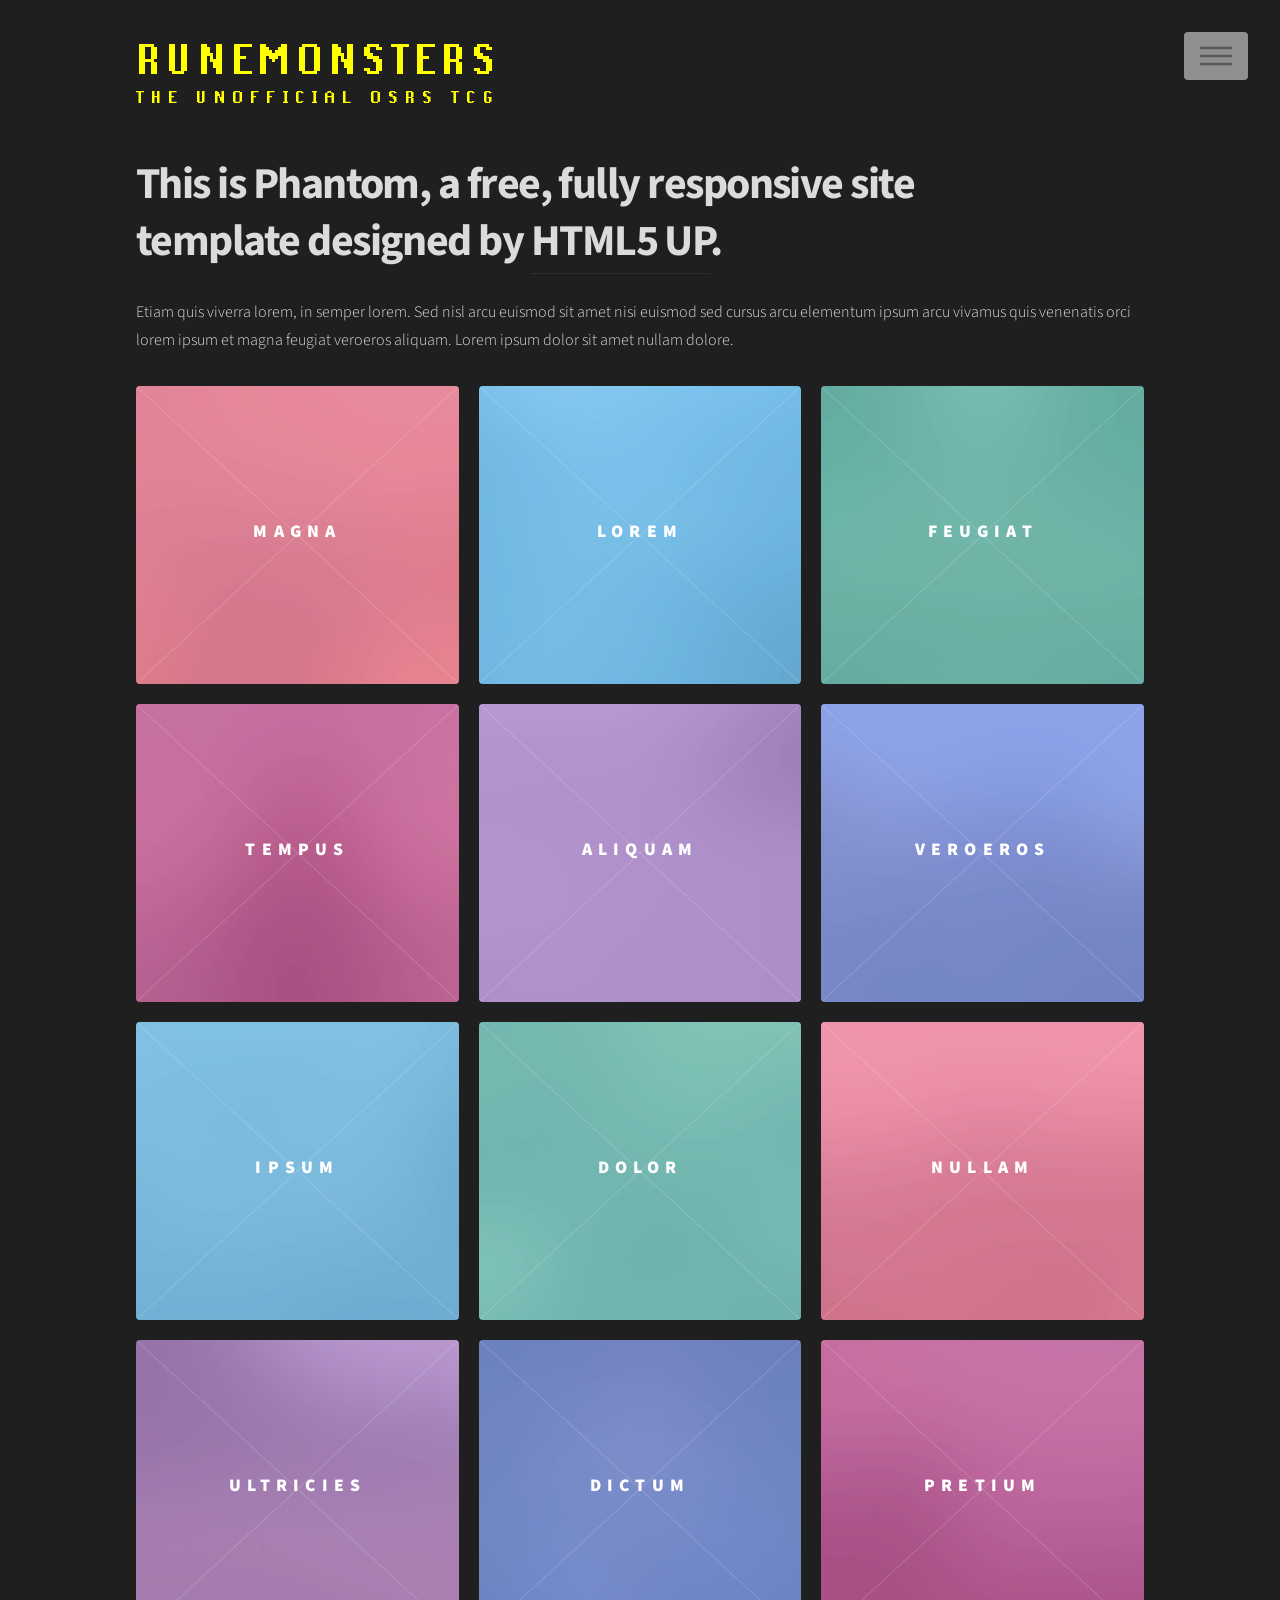
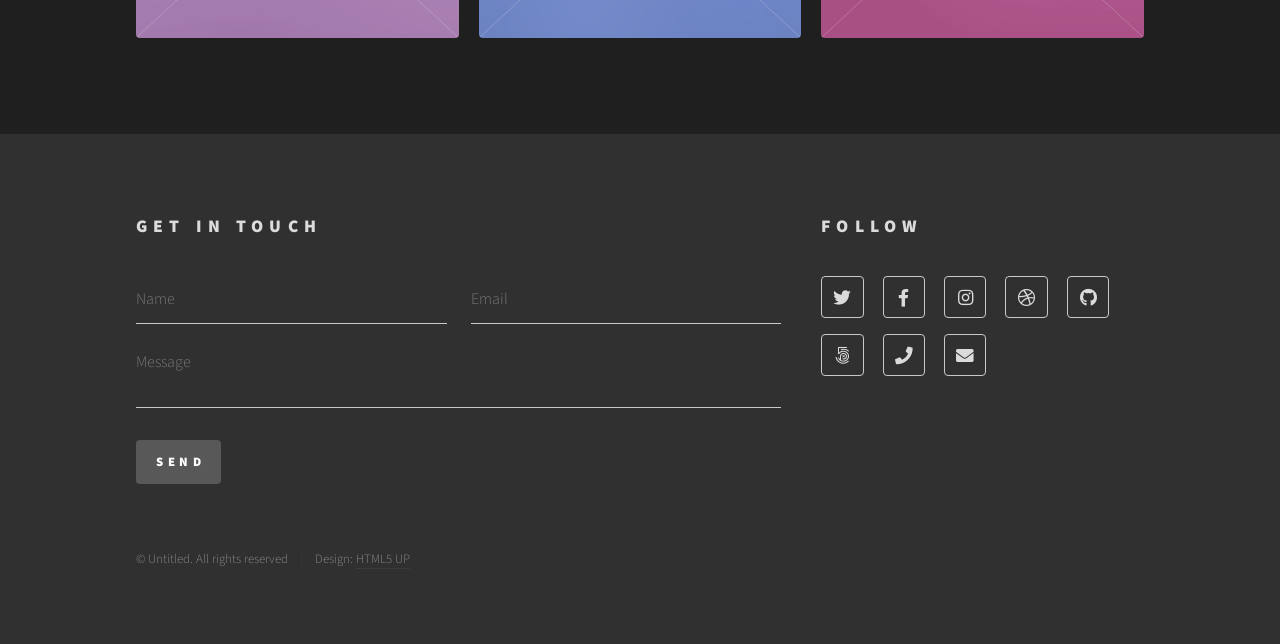
==== commit ad0562d2: "Update page links and titles" ====
--- a/cardbrowser.html
+++ b/cardbrowser.html
@@ -22,7 +22,10 @@
 
 							<!-- Logo -->
 								<a href="index.html" class="logo">
-									<span class="title">RuneMonsters</span>
+									<span class="title">
+										RuneMonsters
+										<h3>The Unofficial OSRS TCG</h3>
+									</span>
 								</a>
 
 							<!-- Nav -->
@@ -41,7 +44,7 @@
 						<ul>
 							<li><a href="index">Home</a></li>
 							<li><a href="rulebook">Official Rulebook</a></li>
-							<li><a href="cards">Card Browser</a></li>
+							<li><a href="cardbrowser">Card Browser</a></li>
 							<li><a href="generic">Consequat dolor</a></li>
 							<li><a href="elements">Elements</a></li>
 						</ul>
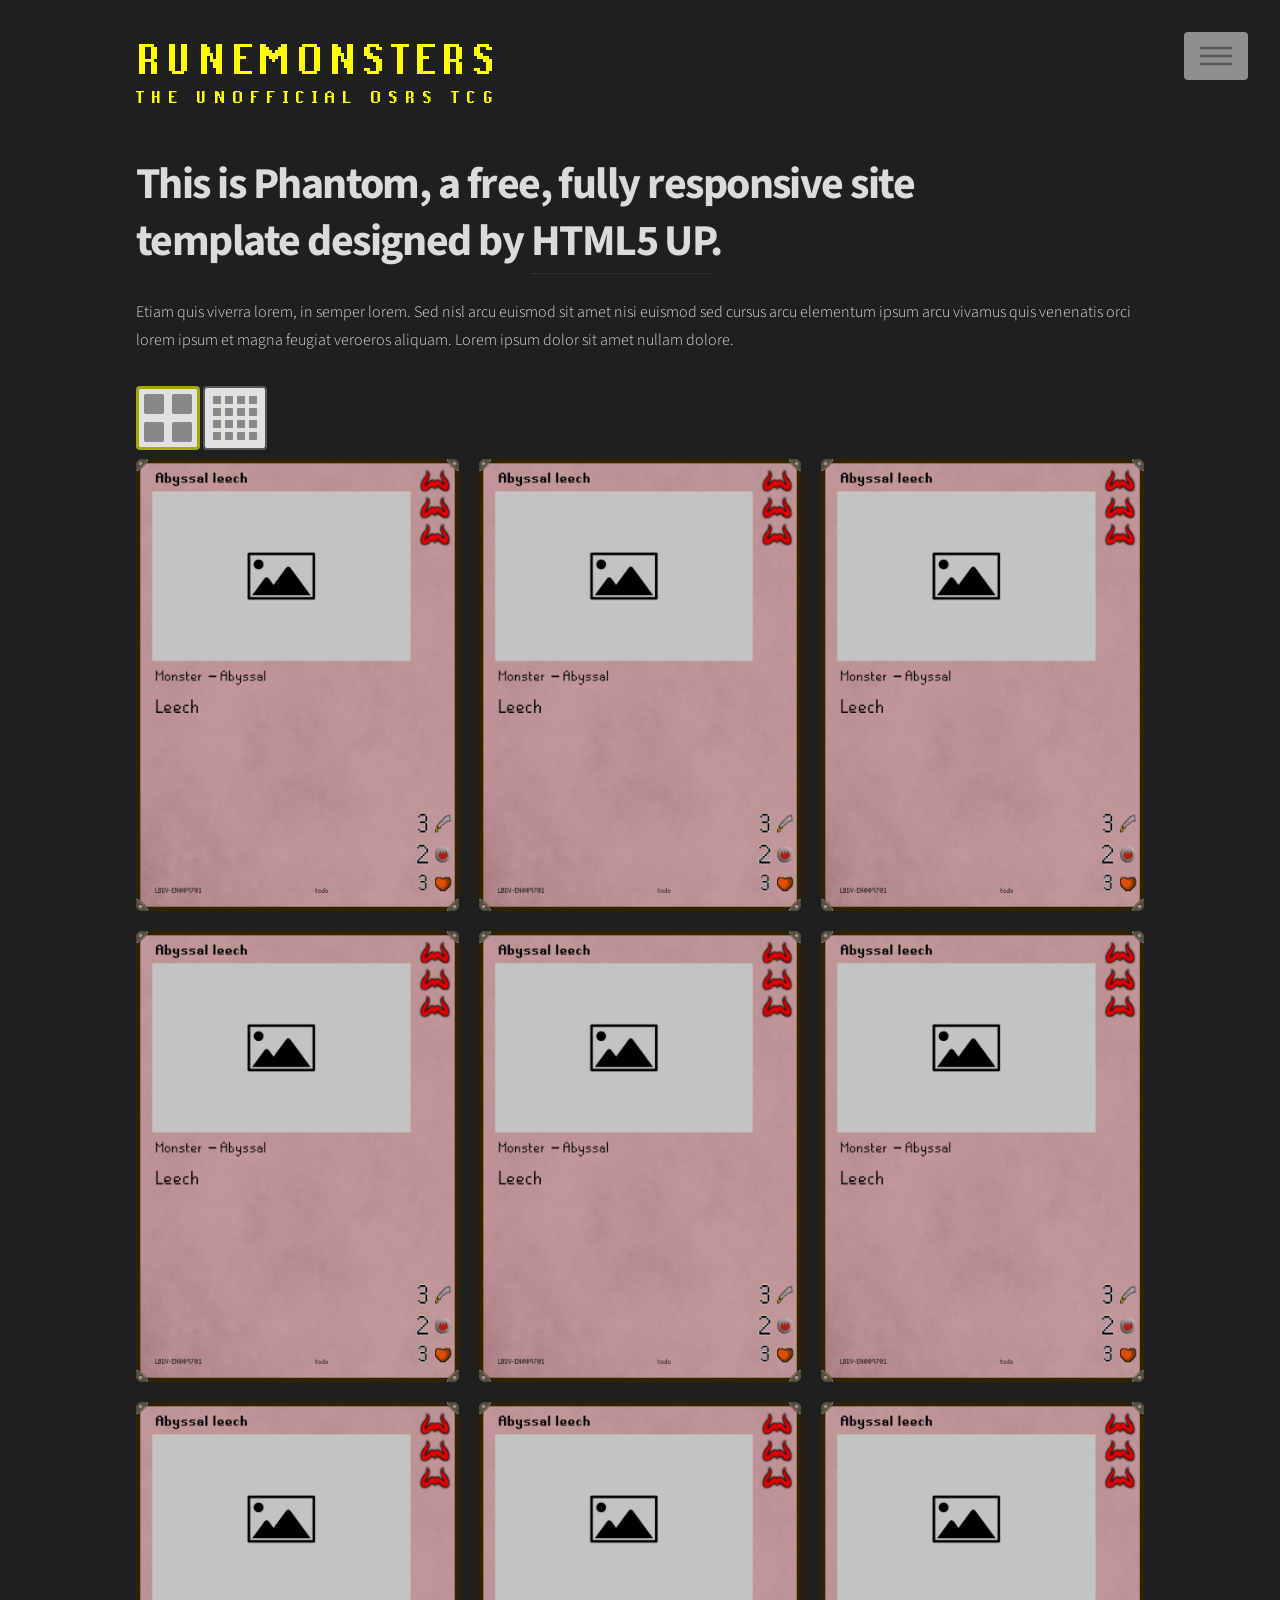
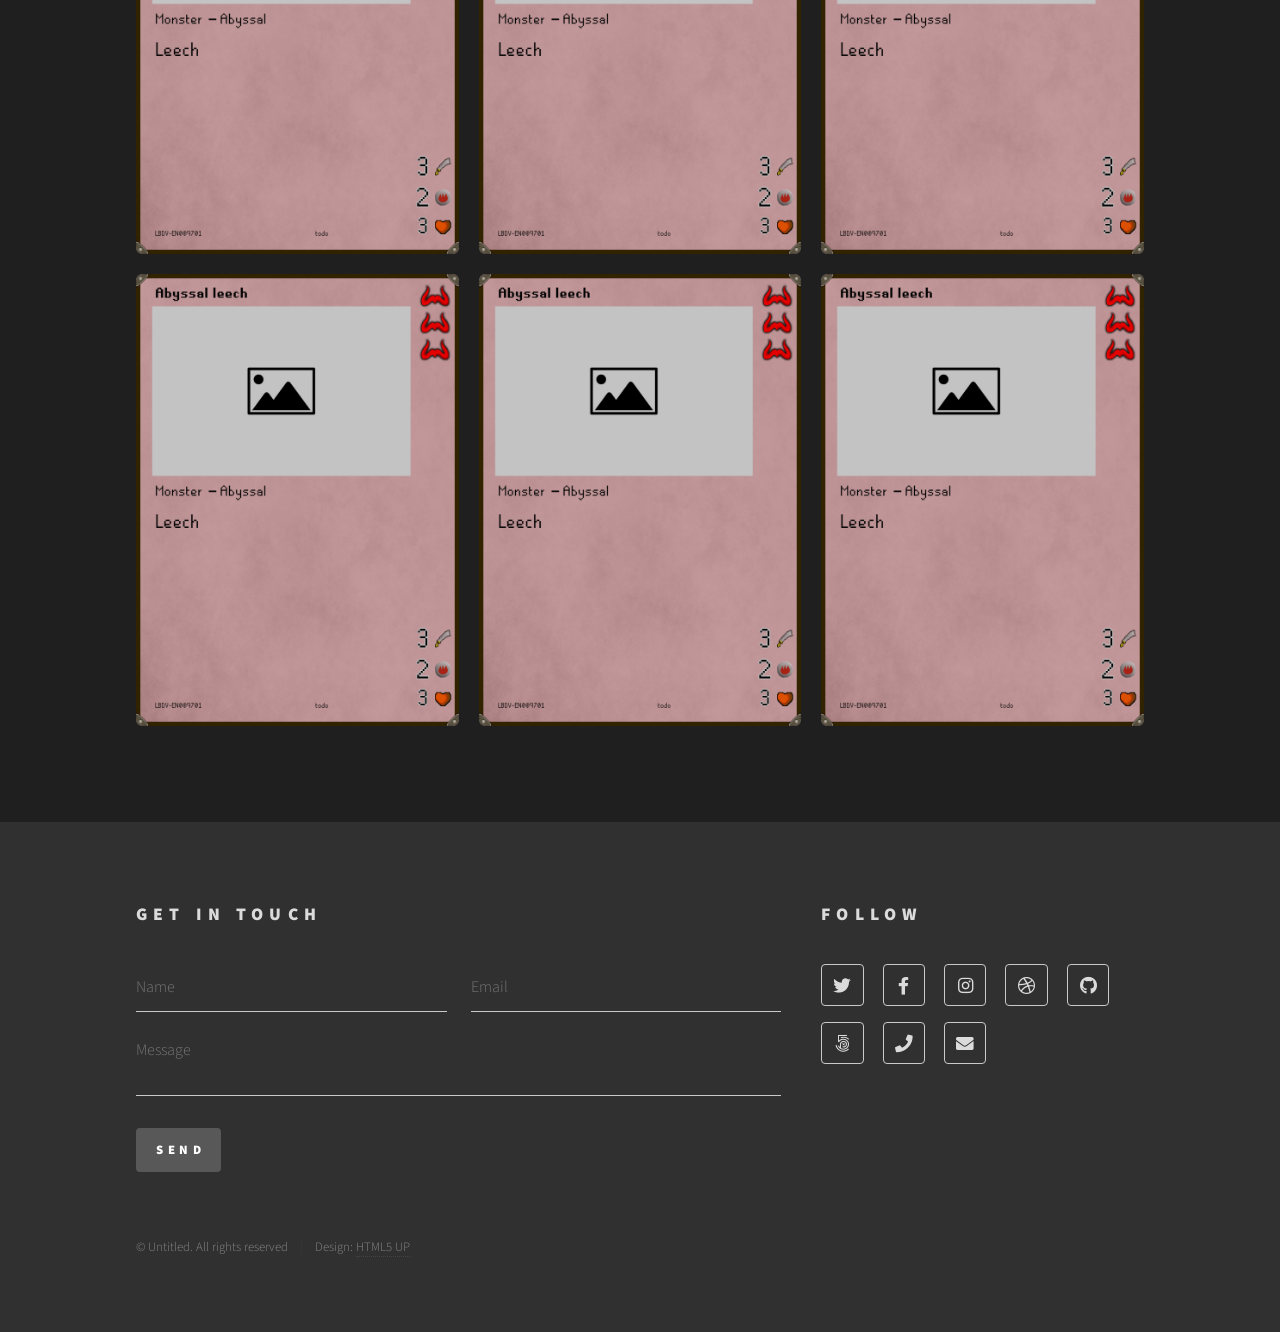
==== commit ae736dc6: "begin work on website card browser" ====
--- a/cardbrowser.html
+++ b/cardbrowser.html
@@ -15,7 +15,10 @@
 	<body class="is-preload">
 		<!-- Wrapper -->
 			<div id="wrapper">
-
+				<div id="zoomedInCard">
+					<img src="assets/cards/runemonsters_pngs/fronts/Abyssal_leech.png"/>
+					<div></div>
+				</div>
 				<!-- Header -->
 					<header id="header">
 						<div class="inner">
@@ -42,7 +45,7 @@
 					<nav id="menu">
 						<h2>Menu</h2>
 						<ul>
-							<li><a href="index">Home</a></li>
+							<li><a href="./">Home</a></li>
 							<li><a href="rulebook">Official Rulebook</a></li>
 							<li><a href="cardbrowser">Card Browser</a></li>
 							<li><a href="generic">Consequat dolor</a></li>
@@ -58,138 +61,70 @@
 								template designed by <a href="http://html5up.net">HTML5 UP</a>.</h1>
 								<p>Etiam quis viverra lorem, in semper lorem. Sed nisl arcu euismod sit amet nisi euismod sed cursus arcu elementum ipsum arcu vivamus quis venenatis orci lorem ipsum et magna feugiat veroeros aliquam. Lorem ipsum dolor sit amet nullam dolore.</p>
 							</header>
+							<section>
+								<button id="largeCardScale" class="cardScaleButton selected"></button>
+								<button id="smallCardScale" class="cardScaleButton"></button>
+							</section>
 							<section class="tiles">
-								<article class="style1">
-									<span class="image">
-										<img src="images/pic01.jpg" alt="" />
+								<article class="cardContainer">
+									<span class="image cardZoom">
+										<img src="assets/cards/runemonsters_pngs/fronts/Abyssal_leech.png" alt="" />
 									</span>
-									<a href="generic.html">
-										<h2>Magna</h2>
-										<div class="content">
-											<p>Sed nisl arcu euismod sit amet nisi lorem etiam dolor veroeros et feugiat.</p>
-										</div>
-									</a>
 								</article>
-								<article class="style2">
-									<span class="image">
-										<img src="images/pic02.jpg" alt="" />
+								<article class="cardContainer">
+									<span class="image cardZoom">
+										<img src="assets/cards/runemonsters_pngs/fronts/Abyssal_leech.png" alt="" />
 									</span>
-									<a href="generic.html">
-										<h2>Lorem</h2>
-										<div class="content">
-											<p>Sed nisl arcu euismod sit amet nisi lorem etiam dolor veroeros et feugiat.</p>
-										</div>
-									</a>
 								</article>
-								<article class="style3">
-									<span class="image">
-										<img src="images/pic03.jpg" alt="" />
+								<article class="cardContainer">
+									<span class="image cardZoom">
+										<img src="assets/cards/runemonsters_pngs/fronts/Abyssal_leech.png" alt="" />
 									</span>
-									<a href="generic.html">
-										<h2>Feugiat</h2>
-										<div class="content">
-											<p>Sed nisl arcu euismod sit amet nisi lorem etiam dolor veroeros et feugiat.</p>
-										</div>
-									</a>
 								</article>
-								<article class="style4">
-									<span class="image">
-										<img src="images/pic04.jpg" alt="" />
+								<article class="cardContainer">
+									<span class="image cardZoom">
+										<img src="assets/cards/runemonsters_pngs/fronts/Abyssal_leech.png" alt="" />
 									</span>
-									<a href="generic.html">
-										<h2>Tempus</h2>
-										<div class="content">
-											<p>Sed nisl arcu euismod sit amet nisi lorem etiam dolor veroeros et feugiat.</p>
-										</div>
-									</a>
 								</article>
-								<article class="style5">
-									<span class="image">
-										<img src="images/pic05.jpg" alt="" />
+								<article class="cardContainer">
+									<span class="image cardZoom">
+										<img src="assets/cards/runemonsters_pngs/fronts/Abyssal_leech.png" alt="" />
 									</span>
-									<a href="generic.html">
-										<h2>Aliquam</h2>
-										<div class="content">
-											<p>Sed nisl arcu euismod sit amet nisi lorem etiam dolor veroeros et feugiat.</p>
-										</div>
-									</a>
 								</article>
-								<article class="style6">
-									<span class="image">
-										<img src="images/pic06.jpg" alt="" />
+								<article class="cardContainer">
+									<span class="image cardZoom">
+										<img src="assets/cards/runemonsters_pngs/fronts/Abyssal_leech.png" alt="" />
 									</span>
-									<a href="generic.html">
-										<h2>Veroeros</h2>
-										<div class="content">
-											<p>Sed nisl arcu euismod sit amet nisi lorem etiam dolor veroeros et feugiat.</p>
-										</div>
-									</a>
 								</article>
-								<article class="style2">
-									<span class="image">
-										<img src="images/pic07.jpg" alt="" />
+								<article class="cardContainer">
+									<span class="image cardZoom">
+										<img src="assets/cards/runemonsters_pngs/fronts/Abyssal_leech.png" alt="" />
 									</span>
-									<a href="generic.html">
-										<h2>Ipsum</h2>
-										<div class="content">
-											<p>Sed nisl arcu euismod sit amet nisi lorem etiam dolor veroeros et feugiat.</p>
-										</div>
-									</a>
 								</article>
-								<article class="style3">
-									<span class="image">
-										<img src="images/pic08.jpg" alt="" />
+								<article class="cardContainer">
+									<span class="image cardZoom">
+										<img src="assets/cards/runemonsters_pngs/fronts/Abyssal_leech.png" alt="" />
 									</span>
-									<a href="generic.html">
-										<h2>Dolor</h2>
-										<div class="content">
-											<p>Sed nisl arcu euismod sit amet nisi lorem etiam dolor veroeros et feugiat.</p>
-										</div>
-									</a>
 								</article>
-								<article class="style1">
-									<span class="image">
-										<img src="images/pic09.jpg" alt="" />
+								<article class="cardContainer">
+									<span class="image cardZoom">
+										<img src="assets/cards/runemonsters_pngs/fronts/Abyssal_leech.png" alt="" />
 									</span>
-									<a href="generic.html">
-										<h2>Nullam</h2>
-										<div class="content">
-											<p>Sed nisl arcu euismod sit amet nisi lorem etiam dolor veroeros et feugiat.</p>
-										</div>
-									</a>
 								</article>
-								<article class="style5">
-									<span class="image">
-										<img src="images/pic10.jpg" alt="" />
+								<article class="cardContainer">
+									<span class="image cardZoom">
+										<img src="assets/cards/runemonsters_pngs/fronts/Abyssal_leech.png" alt="" />
 									</span>
-									<a href="generic.html">
-										<h2>Ultricies</h2>
-										<div class="content">
-											<p>Sed nisl arcu euismod sit amet nisi lorem etiam dolor veroeros et feugiat.</p>
-										</div>
-									</a>
 								</article>
-								<article class="style6">
-									<span class="image">
-										<img src="images/pic11.jpg" alt="" />
+								<article class="cardContainer">
+									<span class="image cardZoom">
+										<img src="assets/cards/runemonsters_pngs/fronts/Abyssal_leech.png" alt="" />
 									</span>
-									<a href="generic.html">
-										<h2>Dictum</h2>
-										<div class="content">
-											<p>Sed nisl arcu euismod sit amet nisi lorem etiam dolor veroeros et feugiat.</p>
-										</div>
-									</a>
 								</article>
-								<article class="style4">
-									<span class="image">
-										<img src="images/pic12.jpg" alt="" />
+								<article class="cardContainer">
+									<span class="image cardZoom">
+										<img src="assets/cards/runemonsters_pngs/fronts/Abyssal_leech.png" alt="" />
 									</span>
-									<a href="generic.html">
-										<h2>Pretium</h2>
-										<div class="content">
-											<p>Sed nisl arcu euismod sit amet nisi lorem etiam dolor veroeros et feugiat.</p>
-										</div>
-									</a>
 								</article>
 							</section>
 						</div>
@@ -243,7 +178,8 @@
 			<script src="assets/js/browser.min.js"></script>
 			<script src="assets/js/breakpoints.min.js"></script>
 			<script src="assets/js/util.js"></script>
+			<script src="assets/js/cardbrowser/cardZoom.js"></script>
+			<script src="assets/js/cardbrowser/cardSizing.js"></script>
 			<script src="assets/js/main.js"></script>
-
 	</body>
 </html>
--- a/assets/css/main.css
+++ b/assets/css/main.css
@@ -2744,6 +2744,30 @@
 
 /* Tiles */
 
+	#zoomedInCard {
+		display: none;
+		z-index: 1000;
+		position: fixed;
+		width: 100%;
+		height: 110%;
+		float: left;
+		margin-top: -2em;
+	}
+
+	#zoomedInCard img {
+		position: fixed;
+		top: 50%;
+		left: 50%;
+		transform: translate(-50%, -50%) scale(0.9);
+	}
+
+	#zoomedInCard div {
+		background-color: rgba(80, 80, 80, 0.8);
+		width: 100%;
+		height: 100%
+	}
+
+
 	.tiles {
 		display: -moz-flex;
 		display: -webkit-flex;
@@ -2753,7 +2777,7 @@
 		-webkit-flex-wrap: wrap;
 		-ms-flex-wrap: wrap;
 		flex-wrap: wrap;
-		postiion: relative;
+		position: relative;
 		margin: -2.5em 0 0 -2.5em;
 	}
 
@@ -2815,7 +2839,6 @@
 					left: 0;
 					width: 100%;
 					height: 100%;
-					background-image: url("data:image/svg+xml;charset=utf8,%3Csvg xmlns='http://www.w3.org/2000/svg' width='100' height='100' viewBox='0 0 100 100' preserveAspectRatio='none'%3E%3Cstyle%3Eline %7B stroke-width: 0.25px%3B stroke: %23ffffff%3B %7D%3C/style%3E%3Cline x1='0' y1='0' x2='100' y2='100' /%3E%3Cline x1='100' y1='0' x2='0' y2='100' /%3E%3C/svg%3E");
 					background-position: center;
 					background-repeat: no-repeat;
 					background-size: 100% 100%;
@@ -2917,11 +2940,6 @@
 				transform: scale(1.1);
 			}
 
-				body:not(.is-touch) .tiles article:hover > .image:before {
-					background-color: #333333;
-					opacity: 0.35;
-				}
-
 				body:not(.is-touch) .tiles article:hover > .image:after {
 					opacity: 0;
 				}
@@ -3541,4 +3559,27 @@
 				padding: 0 1.25em;
 			}
 
-		}+		}
+
+/* Misc */
+
+.cardScaleButton {
+	min-width: 64px;
+	min-height: 64px;
+	background-repeat: no-repeat;
+  background-position: center;
+  /* Scales the image to fit the button */
+  background-size: contain; 
+}
+
+.cardScaleButton.selected {
+	box-shadow: inset 0 0 0 3px #a8a800;
+}
+
+#largeCardScale {
+	background-image: url('../cardSizeLargeIcon.png')
+}
+
+#smallCardScale {
+	background-image: url('../cardSizeSmallIcon.png')
+}
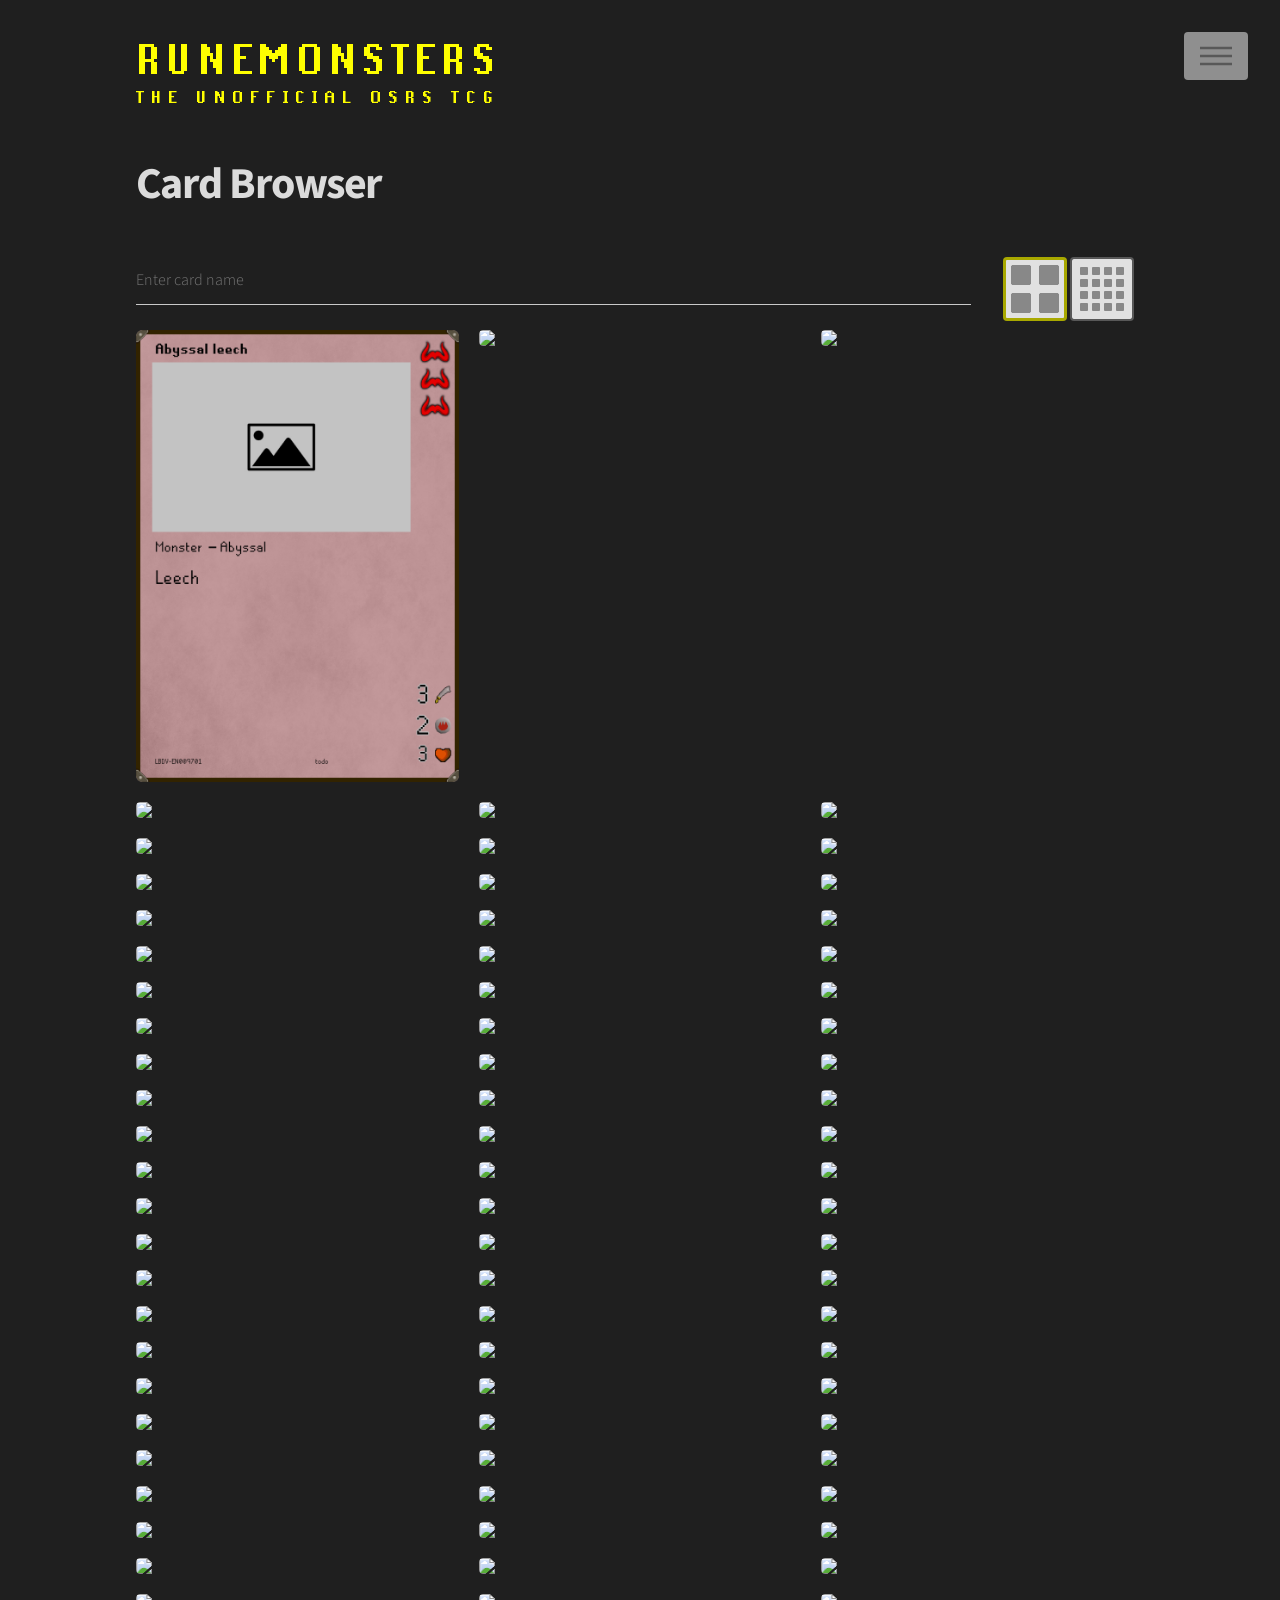
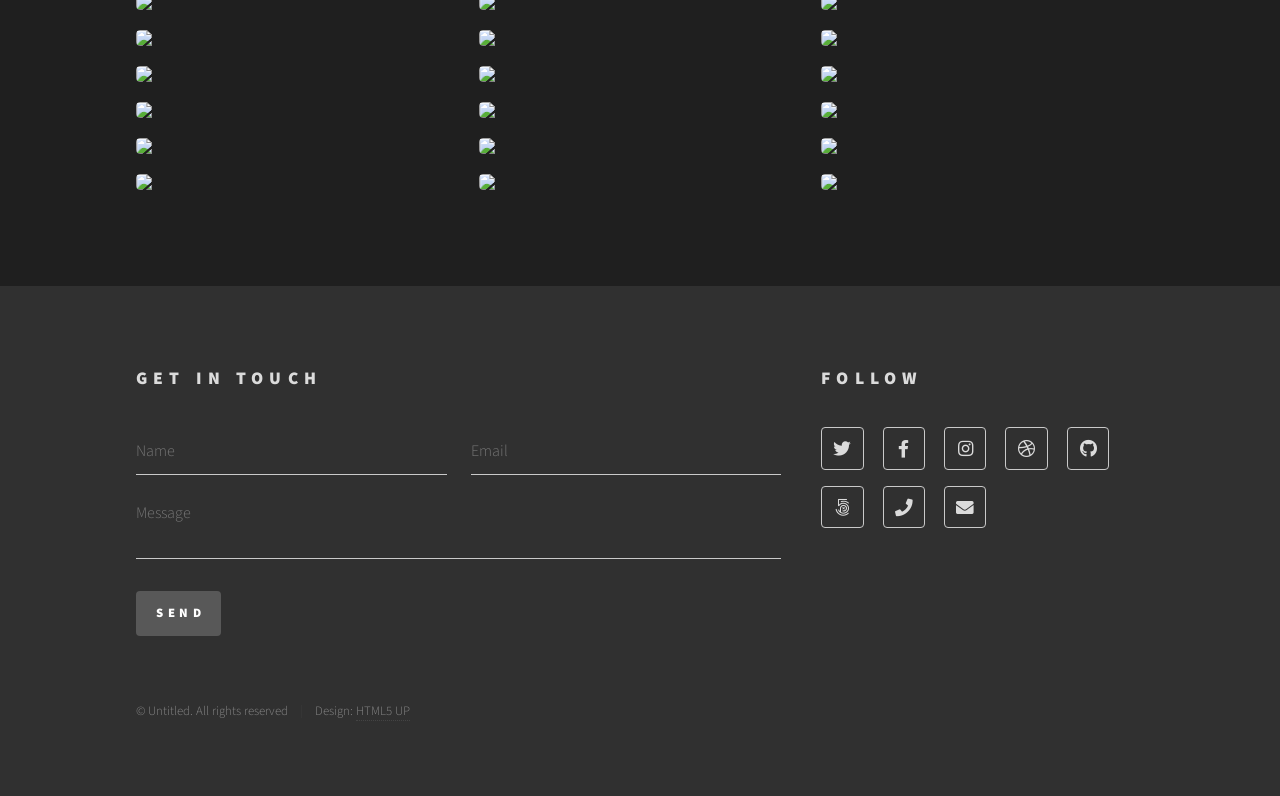
==== commit 2610b174: "add card name search to card browser" ====
--- a/cardbrowser.html
+++ b/cardbrowser.html
@@ -57,71 +57,19 @@
 					<div id="main">
 						<div class="inner">
 							<header>
-								<h1>This is Phantom, a free, fully responsive site<br />
-								template designed by <a href="http://html5up.net">HTML5 UP</a>.</h1>
-								<p>Etiam quis viverra lorem, in semper lorem. Sed nisl arcu euismod sit amet nisi euismod sed cursus arcu elementum ipsum arcu vivamus quis venenatis orci lorem ipsum et magna feugiat veroeros aliquam. Lorem ipsum dolor sit amet nullam dolore.</p>
+								<h1>Card Browser</h1>
 							</header>
-							<section>
-								<button id="largeCardScale" class="cardScaleButton selected"></button>
-								<button id="smallCardScale" class="cardScaleButton"></button>
+							<section class="row">
+								<div class="col-10 col-10-medium">
+									<input type="text" name="card-search" id="card-search" value="" placeholder="Enter card name">
+								</div>
+								<div class="col-2 col-2-medium">
+									<button id="largeCardScale" class="cardScaleButton selected"></button>
+									<button id="smallCardScale" class="cardScaleButton"></button>
+								</div>
 							</section>
-							<section class="tiles">
-								<article class="cardContainer">
-									<span class="image cardZoom">
-										<img src="assets/cards/runemonsters_pngs/fronts/Abyssal_leech.png" alt="" />
-									</span>
-								</article>
-								<article class="cardContainer">
-									<span class="image cardZoom">
-										<img src="assets/cards/runemonsters_pngs/fronts/Abyssal_leech.png" alt="" />
-									</span>
-								</article>
-								<article class="cardContainer">
-									<span class="image cardZoom">
-										<img src="assets/cards/runemonsters_pngs/fronts/Abyssal_leech.png" alt="" />
-									</span>
-								</article>
-								<article class="cardContainer">
-									<span class="image cardZoom">
-										<img src="assets/cards/runemonsters_pngs/fronts/Abyssal_leech.png" alt="" />
-									</span>
-								</article>
-								<article class="cardContainer">
-									<span class="image cardZoom">
-										<img src="assets/cards/runemonsters_pngs/fronts/Abyssal_leech.png" alt="" />
-									</span>
-								</article>
-								<article class="cardContainer">
-									<span class="image cardZoom">
-										<img src="assets/cards/runemonsters_pngs/fronts/Abyssal_leech.png" alt="" />
-									</span>
-								</article>
-								<article class="cardContainer">
-									<span class="image cardZoom">
-										<img src="assets/cards/runemonsters_pngs/fronts/Abyssal_leech.png" alt="" />
-									</span>
-								</article>
-								<article class="cardContainer">
-									<span class="image cardZoom">
-										<img src="assets/cards/runemonsters_pngs/fronts/Abyssal_leech.png" alt="" />
-									</span>
-								</article>
-								<article class="cardContainer">
-									<span class="image cardZoom">
-										<img src="assets/cards/runemonsters_pngs/fronts/Abyssal_leech.png" alt="" />
-									</span>
-								</article>
-								<article class="cardContainer">
-									<span class="image cardZoom">
-										<img src="assets/cards/runemonsters_pngs/fronts/Abyssal_leech.png" alt="" />
-									</span>
-								</article>
-								<article class="cardContainer">
-									<span class="image cardZoom">
-										<img src="assets/cards/runemonsters_pngs/fronts/Abyssal_leech.png" alt="" />
-									</span>
-								</article>
-								<article class="cardContainer">
+							<section id="cardbrowser" class="tiles">
+								<article class="cardContainer" cardName="Abyssal Leech">
 									<span class="image cardZoom">
 										<img src="assets/cards/runemonsters_pngs/fronts/Abyssal_leech.png" alt="" />
 									</span>
@@ -178,8 +126,10 @@
 			<script src="assets/js/browser.min.js"></script>
 			<script src="assets/js/breakpoints.min.js"></script>
 			<script src="assets/js/util.js"></script>
+			<script src="assets/js/cardbrowser/csvparser.js"></script>
 			<script src="assets/js/cardbrowser/cardZoom.js"></script>
 			<script src="assets/js/cardbrowser/cardSizing.js"></script>
+			<script src="assets/js/cardbrowser/cardSearch.js"></script>
 			<script src="assets/js/main.js"></script>
 	</body>
 </html>
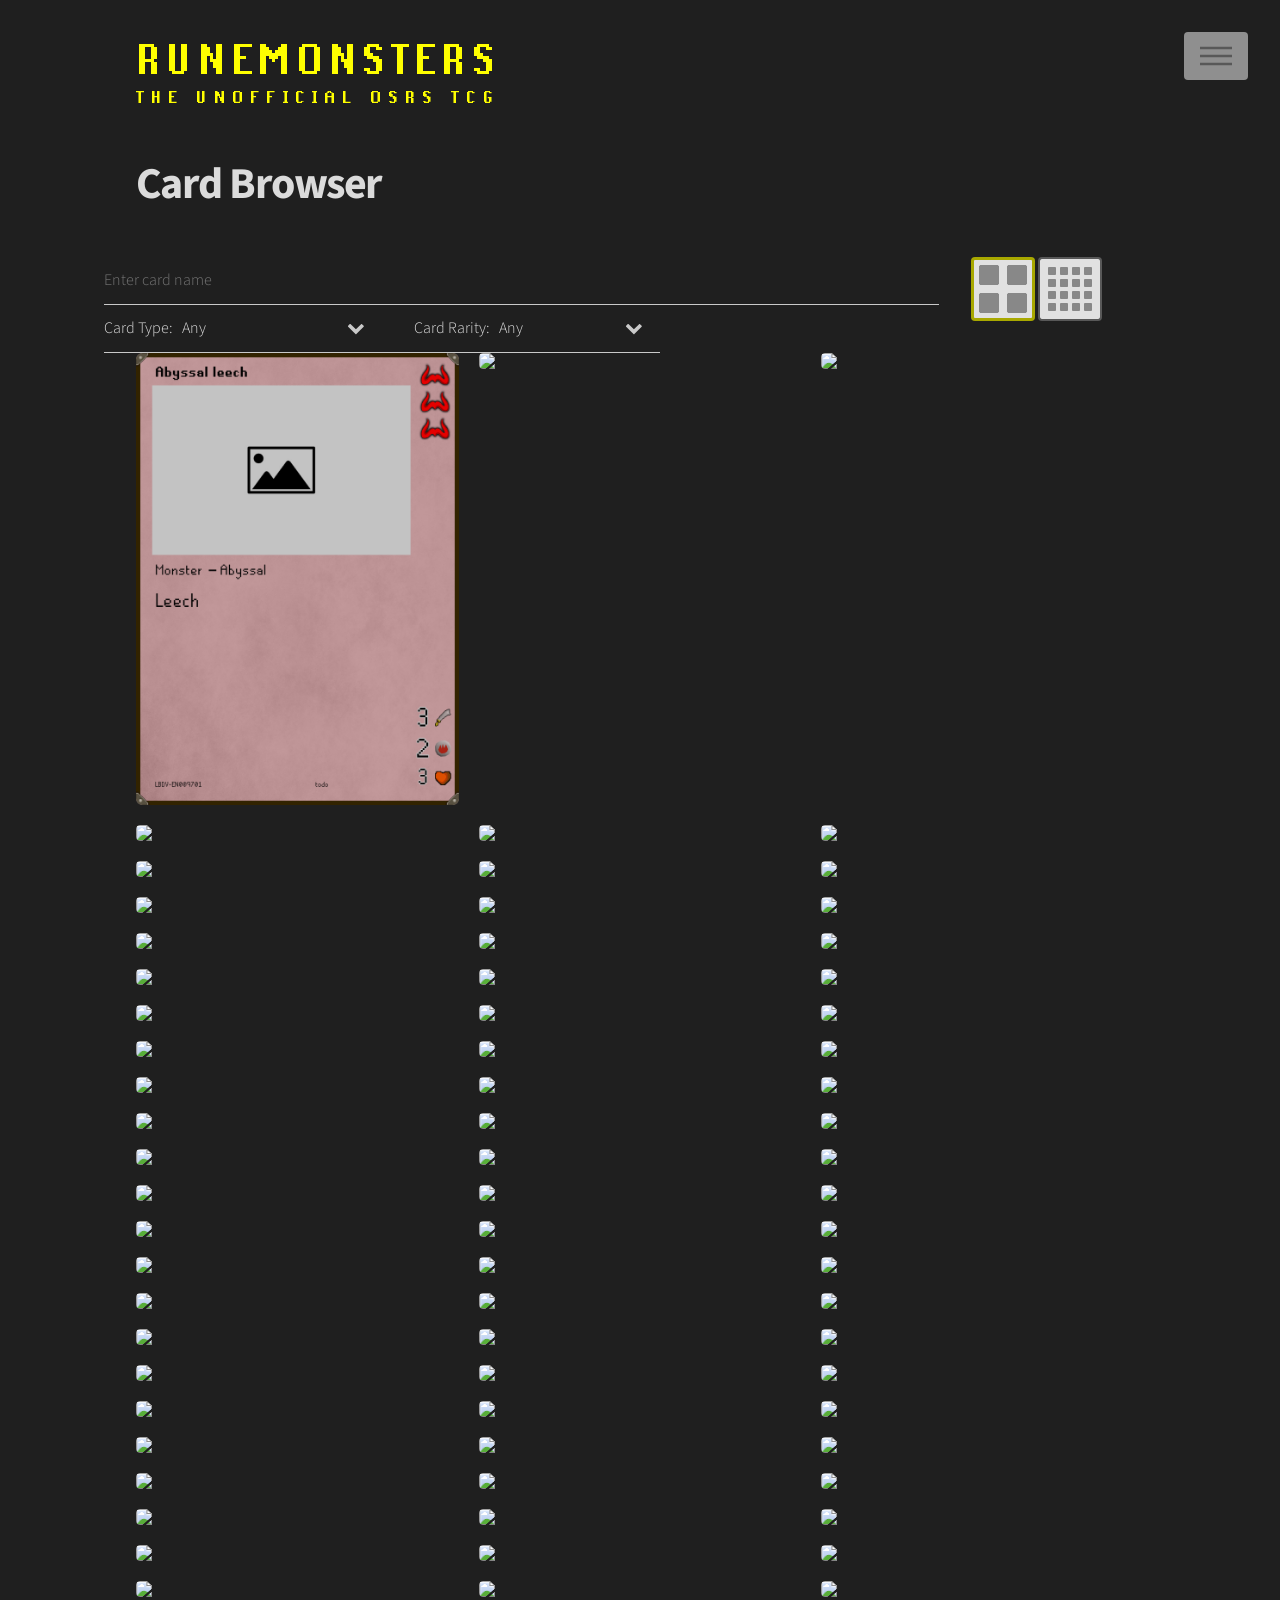
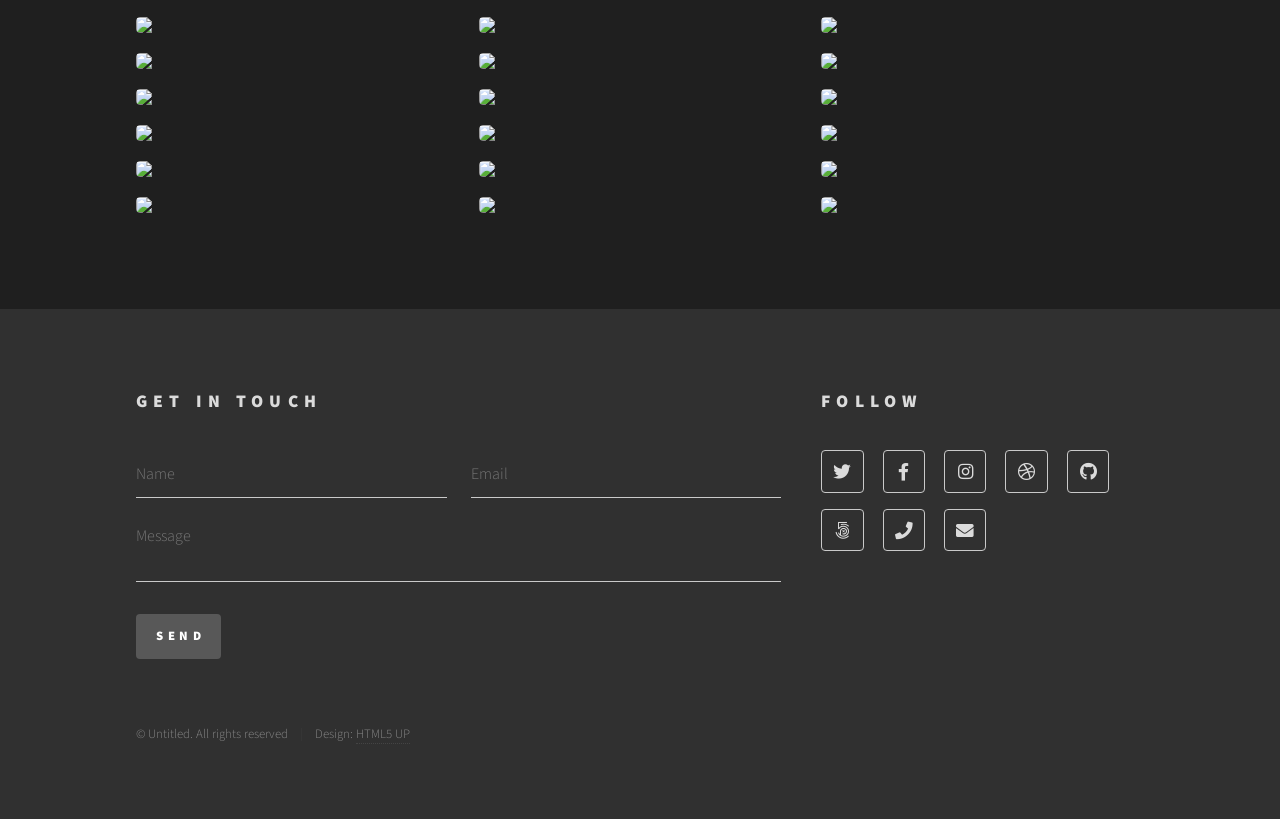
==== commit cf00bc11: "Expand filtering system to include rarity and type" ====
--- a/cardbrowser.html
+++ b/cardbrowser.html
@@ -59,9 +59,32 @@
 							<header>
 								<h1>Card Browser</h1>
 							</header>
-							<section class="row">
-								<div class="col-10 col-10-medium">
+							<section class="row gtr-uniform">
+								<div class="col-10 col-10-medium row">
 									<input type="text" name="card-search" id="card-search" value="" placeholder="Enter card name">
+									
+									<select name="card-type" id="card-type" class="col-4 col-12-small" style="padding: 0;">
+										<option value="">Card Type:&nbsp;&nbsp;&nbsp;Any</option>
+										<option value="Monster">Card Type:&nbsp;&nbsp;&nbsp;Monster</option>
+										<option value="Monster Token">Card Type:&nbsp;&nbsp;&nbsp;Monster Token</option>
+										<option value="Legendary Monster">Card Type:&nbsp;&nbsp;&nbsp;Legendary Monster</option>
+										<option value="Spell">Card Type:&nbsp;&nbsp;&nbsp;Spell</option>
+										<option value="Spell Token">Card Type:&nbsp;&nbsp;&nbsp;Spell Token</option>
+										<option value="Legendary Spell">Card Type:&nbsp;&nbsp;&nbsp;Legendary Spell</option>
+										<option value="Equipment">Card Type:&nbsp;&nbsp;&nbsp;Equipment</option>
+										<option value="Equipment Token">Card Type:&nbsp;&nbsp;&nbsp;Equipment Token</option>
+										<option value="Legendary Equipment">Card Type:&nbsp;&nbsp;&nbsp;Legendary Equipment</option>
+										<option value="Devotion">Card Type:&nbsp;&nbsp;&nbsp;Devotion</option>
+										<option value="Legendary Devotion">Card Type:&nbsp;&nbsp;&nbsp;Legendary Devotion</option>
+									</select>
+									
+									<select name="card-rarity" id="card-rarity" class="col-4 col-12-small">
+										<option value="">Card Rarity:&nbsp;&nbsp;&nbsp;Any</option>
+										<option value="Common">Card Rarity:&nbsp;&nbsp;&nbsp;Common</option>
+										<option value="Uncommon">Card Rarity:&nbsp;&nbsp;&nbsp;Uncommon</option>
+										<option value="Rare">Card Rarity:&nbsp;&nbsp;&nbsp;Rare</option>
+										<option value="MegaRare">Card Rarity:&nbsp;&nbsp;&nbsp;MegaRare</option>
+									</select>
 								</div>
 								<div class="col-2 col-2-medium">
 									<button id="largeCardScale" class="cardScaleButton selected"></button>
@@ -69,7 +92,7 @@
 								</div>
 							</section>
 							<section id="cardbrowser" class="tiles">
-								<article class="cardContainer" cardName="Abyssal Leech">
+								<article class="cardContainer" cardName="Abyssal Leech" cardType="Monster" cardRarity="Uncommon">
 									<span class="image cardZoom">
 										<img src="assets/cards/runemonsters_pngs/fronts/Abyssal_leech.png" alt="" />
 									</span>
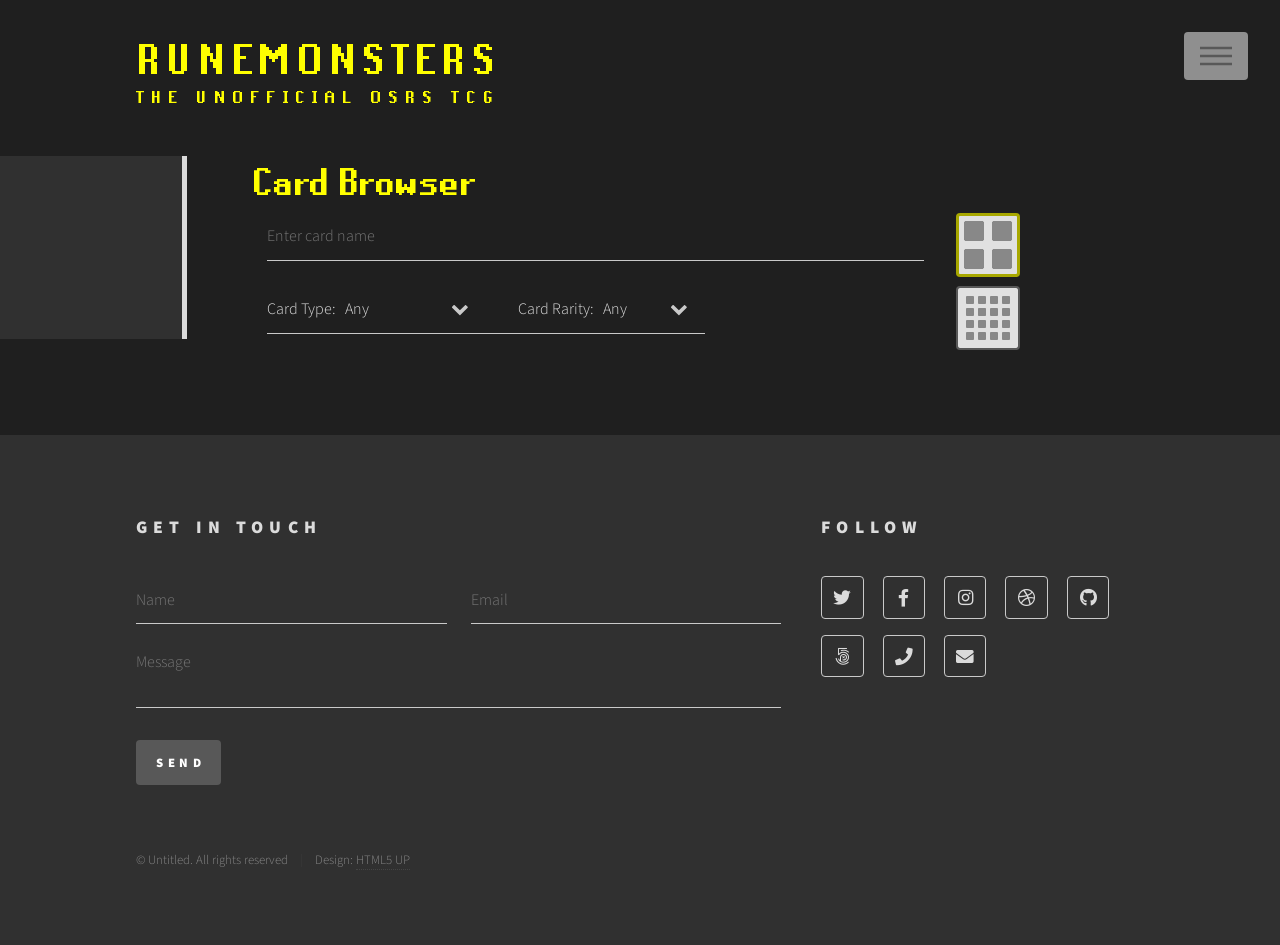
==== commit 452c5ca6: "add card loading from csv. fix card zoom" ====
--- a/cardbrowser.html
+++ b/cardbrowser.html
@@ -17,7 +17,6 @@
 			<div id="wrapper">
 				<div id="zoomedInCard">
 					<img src="assets/cards/runemonsters_pngs/fronts/Abyssal_leech.png"/>
-					<div></div>
 				</div>
 				<!-- Header -->
 					<header id="header">
@@ -55,49 +54,45 @@
 
 				<!-- Main -->
 					<div id="main">
-						<div class="inner">
-							<header>
+						<div class="row">
+							<div class="col-2 col-2-small nav-col" style="margin-right: 2em"></div>
+							<div class="col-8 col-10-medium rulebook-contents">
 								<h1>Card Browser</h1>
-							</header>
-							<section class="row gtr-uniform">
-								<div class="col-10 col-10-medium row">
-									<input type="text" name="card-search" id="card-search" value="" placeholder="Enter card name">
-									
-									<select name="card-type" id="card-type" class="col-4 col-12-small" style="padding: 0;">
-										<option value="">Card Type:&nbsp;&nbsp;&nbsp;Any</option>
-										<option value="Monster">Card Type:&nbsp;&nbsp;&nbsp;Monster</option>
-										<option value="Monster Token">Card Type:&nbsp;&nbsp;&nbsp;Monster Token</option>
-										<option value="Legendary Monster">Card Type:&nbsp;&nbsp;&nbsp;Legendary Monster</option>
-										<option value="Spell">Card Type:&nbsp;&nbsp;&nbsp;Spell</option>
-										<option value="Spell Token">Card Type:&nbsp;&nbsp;&nbsp;Spell Token</option>
-										<option value="Legendary Spell">Card Type:&nbsp;&nbsp;&nbsp;Legendary Spell</option>
-										<option value="Equipment">Card Type:&nbsp;&nbsp;&nbsp;Equipment</option>
-										<option value="Equipment Token">Card Type:&nbsp;&nbsp;&nbsp;Equipment Token</option>
-										<option value="Legendary Equipment">Card Type:&nbsp;&nbsp;&nbsp;Legendary Equipment</option>
-										<option value="Devotion">Card Type:&nbsp;&nbsp;&nbsp;Devotion</option>
-										<option value="Legendary Devotion">Card Type:&nbsp;&nbsp;&nbsp;Legendary Devotion</option>
-									</select>
-									
-									<select name="card-rarity" id="card-rarity" class="col-4 col-12-small">
-										<option value="">Card Rarity:&nbsp;&nbsp;&nbsp;Any</option>
-										<option value="Common">Card Rarity:&nbsp;&nbsp;&nbsp;Common</option>
-										<option value="Uncommon">Card Rarity:&nbsp;&nbsp;&nbsp;Uncommon</option>
-										<option value="Rare">Card Rarity:&nbsp;&nbsp;&nbsp;Rare</option>
-										<option value="MegaRare">Card Rarity:&nbsp;&nbsp;&nbsp;MegaRare</option>
-									</select>
-								</div>
-								<div class="col-2 col-2-medium">
-									<button id="largeCardScale" class="cardScaleButton selected"></button>
-									<button id="smallCardScale" class="cardScaleButton"></button>
-								</div>
-							</section>
-							<section id="cardbrowser" class="tiles">
-								<article class="cardContainer" cardName="Abyssal Leech" cardType="Monster" cardRarity="Uncommon">
-									<span class="image cardZoom">
-										<img src="assets/cards/runemonsters_pngs/fronts/Abyssal_leech.png" alt="" />
-									</span>
-								</article>
-							</section>
+								<section class="row gtr-uniform" style="margin-left: 1em;">
+									<div class="col-10 col-10-medium row">
+										<input type="text" name="card-search" id="card-search" value="" placeholder="Enter card name">
+										
+										<select name="card-type" id="card-type" class="col-4 col-12-small" style="padding: 0;">
+											<option value="">Card Type:&nbsp;&nbsp;&nbsp;Any</option>
+											<option value="Monster">Card Type:&nbsp;&nbsp;&nbsp;Monster</option>
+											<option value="Monster Token">Card Type:&nbsp;&nbsp;&nbsp;Monster Token</option>
+											<option value="Legendary Monster">Card Type:&nbsp;&nbsp;&nbsp;Legendary Monster</option>
+											<option value="Spell">Card Type:&nbsp;&nbsp;&nbsp;Spell</option>
+											<option value="Spell Token">Card Type:&nbsp;&nbsp;&nbsp;Spell Token</option>
+											<option value="Legendary Spell">Card Type:&nbsp;&nbsp;&nbsp;Legendary Spell</option>
+											<option value="Equipment">Card Type:&nbsp;&nbsp;&nbsp;Equipment</option>
+											<option value="Equipment Token">Card Type:&nbsp;&nbsp;&nbsp;Equipment Token</option>
+											<option value="Legendary Equipment">Card Type:&nbsp;&nbsp;&nbsp;Legendary Equipment</option>
+											<option value="Devotion">Card Type:&nbsp;&nbsp;&nbsp;Devotion</option>
+											<option value="Legendary Devotion">Card Type:&nbsp;&nbsp;&nbsp;Legendary Devotion</option>
+										</select>
+										
+										<select name="card-rarity" id="card-rarity" class="col-4 col-12-small">
+											<option value="">Card Rarity:&nbsp;&nbsp;&nbsp;Any</option>
+											<option value="Common">Card Rarity:&nbsp;&nbsp;&nbsp;Common</option>
+											<option value="Uncommon">Card Rarity:&nbsp;&nbsp;&nbsp;Uncommon</option>
+											<option value="Rare">Card Rarity:&nbsp;&nbsp;&nbsp;Rare</option>
+											<option value="MegaRare">Card Rarity:&nbsp;&nbsp;&nbsp;MegaRare</option>
+										</select>
+									</div>
+									<div class="col-2 col-2-medium">
+										<button id="largeCardScale" class="cardScaleButton selected"></button>
+										<button id="smallCardScale" class="cardScaleButton"></button>
+									</div>
+								</section>
+								<section id="cardbrowser" class="tiles">
+								</section>
+							</div>
 						</div>
 					</div>
 
@@ -148,6 +143,7 @@
 			<script src="assets/js/jquery.min.js"></script>
 			<script src="assets/js/browser.min.js"></script>
 			<script src="assets/js/breakpoints.min.js"></script>
+			<script src="assets/js/papaparse.min.js"></script>
 			<script src="assets/js/util.js"></script>
 			<script src="assets/js/cardbrowser/csvparser.js"></script>
 			<script src="assets/js/cardbrowser/cardZoom.js"></script>
